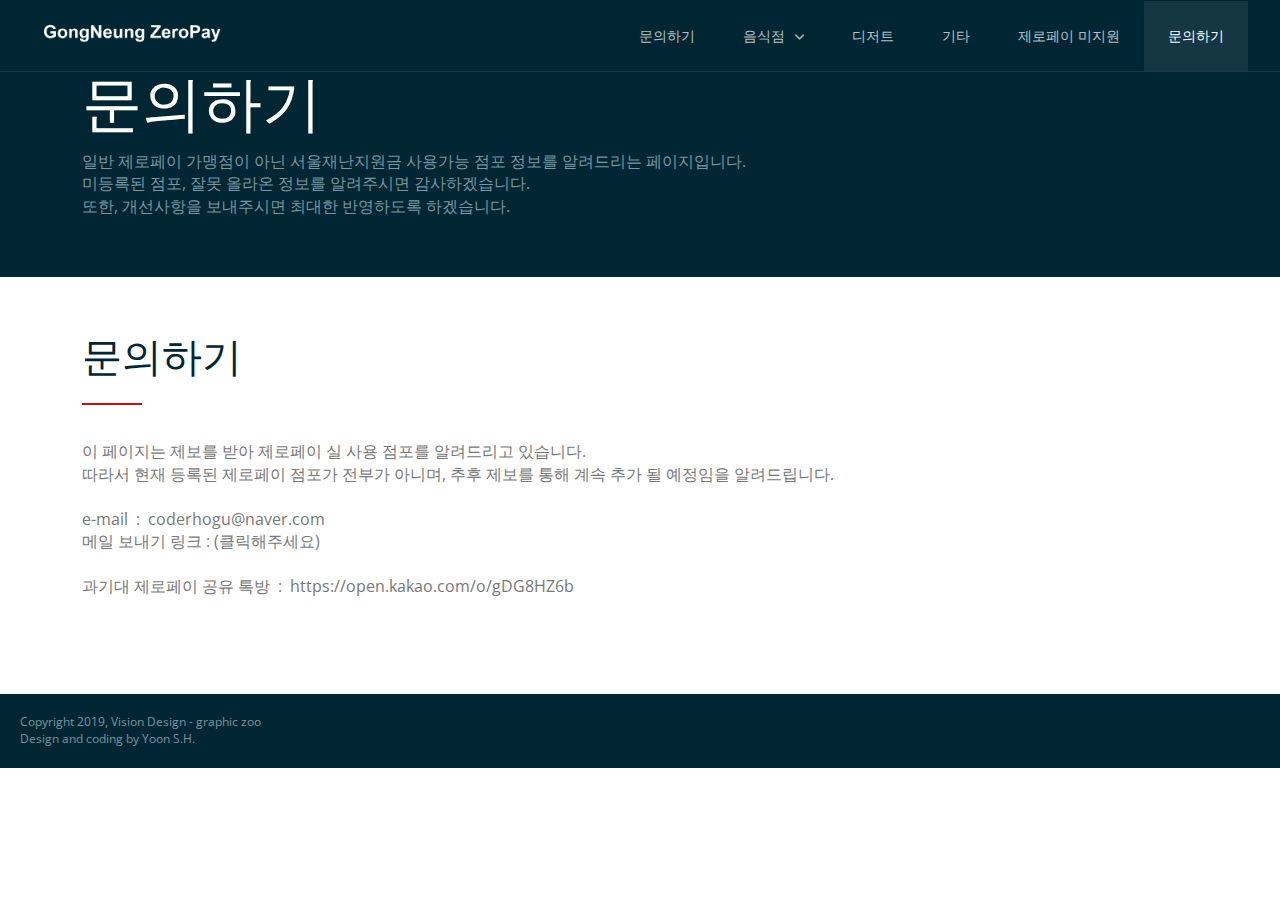
==== contact.html @ 408f300b "original files" ====
<!DOCTYPE html>
<html lang="en-US">
<head>
  <meta charset="UTF-8">
  <meta name="viewport" content="width=device-width, initial-scale=1.0" />
  <title>공릉제로페이 - 문의하기</title>
  <link rel="stylesheet" href="css/components.css">
  <link rel="stylesheet" href="css/icons.css">
  <link rel="stylesheet" href="css/responsee.css">
  <link rel="stylesheet" href="owl-carousel/owl.carousel.css">
  <link rel="stylesheet" href="owl-carousel/owl.theme.css">     
  <link rel="stylesheet" href="css/template-style.css">
  <link href='https://fonts.googleapis.com/css?family=Playfair+Display&subset=latin,latin-ext' rel='stylesheet' type='text/css'>
  <link href='https://fonts.googleapis.com/css?family=Open+Sans:400,300,700,800&subset=latin,latin-ext' rel='stylesheet' type='text/css'>
  <script type="text/javascript" src="js/jquery-1.8.3.min.js"></script>
  <script type="text/javascript" src="js/jquery-ui.min.js"></script>      
  <!-- Global site tag (gtag.js) - Google Analytics -->
  <script async src="https://www.googletagmanager.com/gtag/js?id=UA-165721032-1"></script>
  <script>
    window.dataLayer = window.dataLayer || [];
    function gtag(){dataLayer.push(arguments);}
    gtag('js', new Date());

    gtag('config', 'UA-165721032-1');
  </script>

</head>

<body class="size-1140">

  <!-- HEADER -->
  <header role="banner" class="position-absolute">    
    <!-- Top Navigation -->
    <nav class="background-transparent background-transparent-hightlight full-width sticky">
      <div class="s-12 l-2">
        <a href="index.html" class="logo">
          <!-- Logo White Version -->
          <img class="logo-white" src="img/GongNeung ZeroPay-logo-white.png" alt="">
          <!-- Logo Dark Version -->
          <img class="logo-dark" src="img/GongNeung ZeroPay-logo.png" alt="">
        </a>
      </div>
      <div class="top-nav s-12 l-10">
        <p class="nav-text"></p>
        <ul class="right chevron">
          <li><a href="index.html">문의하기</a></li>
          <li><a>음식점</a>
            <ul>
              <li><a href="food.html">음식점 list</a></li>
              <li><a href="deliver.html">배달 가능 지점</a></li>
            </ul>
          </li>
          <li><a href="dessert.html">디저트</a></li>
          <li><a href="gallery.html">기타</a></li>
          <li><a href="nprovide.html">제로페이 미지원</a></li>
          <li><a href="contact.html">문의하기</a></li>
        </ul>
      </div>
    </nav>
  </header>

  <!-- MAIN -->
  <main role="main">
    <!-- Content -->
    <article>
      <header class="section background-dark" style="padding-top: 50px; padding-bottom: 60px;">
        <div class="line">        
          <h1 class="text-white margin-top-bottom-20 text-size-60 text-line-height-1">문의하기</h1>
          <p class="margin-bottom-0 text-size-16">일반 제로페이 가맹점이 아닌 서울재난지원금 사용가능 점포 정보를 알려드리는 페이지입니다.<br>
            미등록된 점포, 잘못 올라온 정보를 알려주시면 감사하겠습니다.<br>
            또한, 개선사항을 보내주시면 최대한 반영하도록 하겠습니다.</p>
        </div>  
      </header>


      <section class="section background-white" style="padding-top: 50px;">
        <div class="line">
          <h2 class="text-size-40">문의하기</h2>
          <hr class="break-small background-primary">
          <p class="margin-bottom-40">

            <div>
              이 페이지는 제보를 받아 제로페이 실 사용 점포를 알려드리고 있습니다.<br>따라서 현재 등록된 제로페이 점포가 전부가 아니며, 추후 제보를 통해 계속 추가 될 예정임을 알려드립니다.<br><br>
              e-mail &nbsp;: &nbsp;coderhogu@naver.com<br>
              메일 보내기 링크 : <a href="mailto:coderhogu@naver.com?Subject=gnZeroPay페이지 수정사항 건의&body=%0D%0AgnZeroPay페이지에 건의사항이 있습니다.%0D%0A%0D%0A%0D%0A%0D%0A">(클릭해주세요)</a><br><br>

              과기대 제로페이 공유 톡방 &nbsp;:&nbsp; <a href="https://open.kakao.com/o/gDG8HZ6b">https://open.kakao.com/o/gDG8HZ6b</a>
            </div>


          </p>
        </div>
      </section> 



    </article>
  </main>

  <!-- !axpqfk44vGBK64Z -->

  <footer>
    <section class="background-dark full-width">

      <!-- Bottom Footer -->
      <section class="padding background-dark full-width">
        <div class="s-12 l-6">
         <p class="text-size-12">Copyright 2019, Vision Design - graphic zoo</p>
         <p class="text-size-12">Design and coding by Yoon S.H.</p>
         <!-- <p class="text-size-12">All images have been purchased from Bigstock. Do not use the images in your website.</p> -->
       </div>
     </section>
   </footer>
   <script type="text/javascript" src="js/responsee.js"></script>
   <script type="text/javascript" src="owl-carousel/owl.carousel.js"></script>
   <script type="text/javascript" src="js/template-scripts.js"></script>
 </body>
 </html>
---- css/components.css ----
/*
 * Components CSS - v5 - 2016-07-08
 * https://www.myresponsee.com
 * Copyright 2018, Vision Design - graphic zoo
 * Free to use under the MIT license.
*/
/* Tabs */
.tab-item {
  background: none repeat scroll 0 0 #fff;
  display: none;
  padding: 1.25rem 0;
}
.tab-item.tab-active {
  display: block;
}
.tab-content > .tab-label {
  display: none;
}
.tab-nav > .tab-label {
  float:left;
}
a.tab-label, a.tab-label:link, a.tab-label:visited, a.tab-label:hover {
  background: none repeat scroll 0 0 #262626;
  color: #fff;
  margin-right: 1px;
  padding: 0.625rem 1.25rem;
  transition: background 0.20s linear 0s;
  -o-transition: background 0.20s linear 0s;
  -ms-transition: background 0.20s linear 0s;
  -moz-transition: background 0.20s linear 0s;
  -webkit-transition: background 0.20s linear 0s;
}
a.tab-label:hover,a.tab-label.active-btn {
  background: none repeat scroll 0 0 #999;
}
.tab-label.active-btn {
  cursor: default;
}
.tab-content {
  text-align: left;
}
@media screen and (max-width:768px) {    
  .tab-nav > .tab-label {
    margin: 0.5px 0;
    width: 100%;
  }
}
/* Custom forms */
form.customform input, form.customform select, form.customform textarea, form.customform button {
 font-size:0.9rem;
 font-family:inherit;
 margin-bottom:1.25rem;
} 
form.customform input, form.customform select {height: 2.7rem;}
form.customform input, form.customform textarea, form.customform select { 
 background: none repeat scroll 0 0 #F5F5F5;
 transition: background 0.20s linear 0s;
 -o-transition: background 0.20s linear 0s;
 -ms-transition: background 0.20s linear 0s;
 -moz-transition: background 0.20s linear 0s;
 -webkit-transition: background 0.20s linear 0s;
}
form.customform input:hover, form.customform textarea:hover, form.customform select:hover, form.customform input:focus, form.customform textarea:focus, form.customform select:focus {background: none repeat scroll 0 0 #fff;}
form.customform input, form.customform textarea, form.customform select {
 background: none repeat scroll 0 0 #F5F5F5;
 border: 1px solid #E0E0E0;
 padding: 0.625rem;
 width: 100%;
}
form.customform input[type="file"] {
 border: 1px solid #E0E0E0;
 height: auto;
 max-height: 2.7rem;
 min-height: 2.7rem;
 padding: 0.4rem;
 width: 100%;
}
form.customform input[type="radio"], form.customform input[type="checkbox"] {
 margin-right: 0.625rem;
 width:auto;
 padding:0;
 height:auto;
}
form.customform option {padding: 0.625rem;}
form.customform select[multiple="multiple"] {height: auto;}
form.customform button {
 width: 100%;
 background: none repeat scroll 0 0 #152732;
 border: 0 none;
 color: #fff;
 height: 2.7rem;
 padding: 0.625rem;
 cursor:pointer;
 width: 100%;
 transition: background 0.20s linear 0s;
 -o-transition: background 0.20s linear 0s;
 -ms-transition: background 0.20s linear 0s;
 -moz-transition: background 0.20s linear 0s;
 -webkit-transition: background 0.20s linear 0s;
}
/* Tooltip */
a.tooltip-container,.tooltip-container {
  border-bottom:1px dotted;
  border-bottom-color: color;
  cursor: help;
  font-weight: 600;
}
a .tooltip-content,.tooltip-content {
  background: #152732 none repeat scroll 0 0;
  color: #fff!important;
  border-radius: 3px;
  display: none;
  font-size: 0.8rem;
  font-weight: normal;
  line-height: 1.3rem;
  margin-top: -1.25rem;
  max-width: 300px;
  padding: 0.625rem;
  position: absolute;
  z-index: 10;
}
.tooltip-content::after {
  border-left: 9px solid transparent;
  border-right: 9px solid transparent;
  border-top: 7px solid #152732;
  bottom: -5px;
  clear: both;
  content: "";
  height: 0;
  left: 50%;
  margin-left: -5px;
  position: absolute;
  width: 0;
}
a.tooltip-content.tooltip-bottom,.tooltip-content.tooltip-bottom {
  margin-top: 1.25rem;
}
.tooltip-content.tooltip-bottom::after {
  border-left: 9px solid transparent;
  border-right: 9px solid transparent;
  border-top: 0;
  border-bottom: 7px solid #152732;
  top: -5px;
}
/* Buttons */
.button,a.button,a.button:link,a.button:active,a.button:visited {
  background: #777 none repeat scroll 0 0;
  border: 0;
  color: #fff;
  cursor: pointer;
  display: inline-block;
  font-size: 0.85rem;
  padding: 0.825rem 1rem;
  text-align: center;
  transition: all 0.20s linear 0s;
  -o-transition: all 0.20s linear 0s;
  -ms-transition: all 0.20s linear 0s;
  -moz-transition: all 0.20s linear 0s;
  -webkit-transition: all 0.20s linear 0s;
}
.button.rounded-btn {
  border-radius: 4px;
}
.button.rounded-full-btn {
  border-radius: 100px;
}
.button:hover {box-shadow: 0 0 10px 100px rgba(255,255,255,0.15) inset;}
.button.secondary-btn,a.button.secondary-btn,a.button.secondary-btn:link,a.button.secondary-btn:active,a.button.secondary-btn:visited {
  background: #444 none repeat scroll 0 0;
}
.button.cancel-btn,a.button.cancel-btn,a.button.cancel-btn:link,a.button.cancel-btn:active,a.button.cancel-btn:visited {
  background: #dc003a none repeat scroll 0 0;
}
.button.submit-btn,a.button.submit-btn,a.button.submit-btn:link,a.button.submit-btn:active,a.button.submit-btn:visited {
  background: #b4bf04 none repeat scroll 0 0;
}
.button.reload-btn,a.button.reload-btn,a.button.reload-btn:link,a.button.reload-btn:active,a.button.reload-btn:visited {
  background: #ff9800 none repeat scroll 0 0;
}
.button.disabled-btn {
  cursor: not-allowed!important;
  opacity: 0.2;
}
.button i {
  background: rgba(0, 0, 0, 0.1) none repeat scroll 0 0;
  border-radius: 27px;
  color: #fff!important;
  display: inline-block;
  font-size: 0.8rem;
  height: 27px;
  line-height: 27px;
  margin-right: 5px;
  width: 27px;
  transition: all 0.20s linear 0s;
  -o-transition: all 0.20s linear 0s;
  -ms-transition: all 0.20s linear 0s;
  -moz-transition: all 0.20s linear 0s;
  -webkit-transition: all 0.20s linear 0s;
}
.button:hover > i {
  background: rgba(0, 0, 0, 0.06) none repeat scroll 0 0;
}
---- css/icons.css ----
/* Icon font - MFG labs */
@font-face {
  font-family: 'mfg';
    src: url('../font/mfglabsiconset-webfont.eot');
    src: url('../font/mfglabsiconset-webfont.svg#mfg_labs_iconsetregular') format('svg'),
   		   url('../font/mfglabsiconset-webfont.eot?#iefix') format('embedded-opentype'),
         url('../font/mfglabsiconset-webfont.woff') format('woff'),
         url('../font/mfglabsiconset-webfont.ttf') format('truetype');
    font-weight: normal;
    font-style: normal;
}

.icon-cloud,
.icon-at,
.icon-plus,
.icon-minus,
.icon-arrow_up,
.icon-arrow_down,
.icon-arrow_right,
.icon-arrow_left,
.icon-chevron_down,
.icon-chevron_up,
.icon-chevron_right,
.icon-chevron_left,
.icon-reorder,
.icon-list,
.icon-reorder_square,
.icon-reorder_square_line,
.icon-coverflow,
.icon-coverflow_line,
.icon-pause,
.icon-play,
.icon-step_forward,
.icon-step_backward,
.icon-fast_forward,
.icon-fast_backward,
.icon-cloud_upload,
.icon-cloud_download,
.icon-data_science,
.icon-data_science_black,
.icon-globe,
.icon-globe_black,
.icon-math_ico,
.icon-math,
.icon-math_black,
.icon-paperplane_ico,
.icon-paperplane,
.icon-paperplane_black,
.icon-color_balance,
.icon-star,
.icon-star_half,
.icon-star_empty,
.icon-star_half_empty,
.icon-reload,
.icon-heart,
.icon-heart_broken,
.icon-hashtag,
.icon-reply,
.icon-retweet,
.icon-signin,
.icon-signout,
.icon-download,
.icon-upload,
.icon-placepin,
.icon-display_screen,
.icon-tablet,
.icon-smartphone,
.icon-connected_object,
.icon-lock,
.icon-unlock,
.icon-camera,
.icon-isight,
.icon-video_camera,
.icon-random,
.icon-message,
.icon-discussion,
.icon-calendar,
.icon-ringbell,
.icon-movie,
.icon-mail,
.icon-pen,
.icon-settings,
.icon-measure,
.icon-vector,
.icon-vector_pen,
.icon-mute_on,
.icon-mute_off,
.icon-home,
.icon-sheet,
.icon-arrow_big_right,
.icon-arrow_big_left,
.icon-arrow_big_down,
.icon-arrow_big_up,
.icon-dribbble_circle,
.icon-dribbble,
.icon-facebook_circle,
.icon-facebook,
.icon-git_circle_alt,
.icon-git_circle,
.icon-git,
.icon-octopus,
.icon-twitter_circle,
.icon-twitter,
.icon-google_plus_circle,
.icon-google_plus,
.icon-linked_in_circle,
.icon-linked_in,
.icon-instagram,
.icon-instagram_circle,
.icon-mfg_icon,
.icon-xing,
.icon-xing_circle,
.icon-mfg_icon_circle,
.icon-user,
.icon-user_male,
.icon-user_female,
.icon-users,
.icon-file_open,
.icon-file_close,
.icon-file_alt,
.icon-file_close_alt,
.icon-attachment,
.icon-check,
.icon-cross_mark,
.icon-cancel_circle,
.icon-check_circle,
.icon-magnifying,
.icon-inbox,
.icon-clock,
.icon-stopwatch,
.icon-hourglass,
.icon-trophy,
.icon-unlock_alt,
.icon-lock_alt,
.icon-arrow_doubled_right,
.icon-arrow_doubled_left,
.icon-arrow_doubled_down,
.icon-arrow_doubled_up,
.icon-link,
.icon-warning,
.icon-warning_alt,
.icon-magnifying_plus,
.icon-magnifying_minus,
.icon-white_question,
.icon-black_question,
.icon-stop,
.icon-share,
.icon-eye,
.icon-trash_can,
.icon-hard_drive,
.icon-information_black,
.icon-information_white,
.icon-printer,
.icon-letter,
.icon-soundcloud,
.icon-soundcloud_circle,
.icon-anchor,
.icon-female_sign,
.icon-male_sign,
.icon-joystick,
.icon-high_voltage,
.icon-fire,
.icon-newspaper,
.icon-chart,
.icon-spread,
.icon-spinner_1,
.icon-spinner_2,
.icon-chart_alt,
.icon-label,
.icon-brush,
.icon-refresh,
.icon-node,
.icon-node_2,
.icon-node_3,
.icon-link_2_nodes,
.icon-link_3_nodes,
.icon-link_loop_nodes,
.icon-node_size,
.icon-node_color,
.icon-layout_directed,
.icon-layout_radial,
.icon-layout_hierarchical,
.icon-node_link_direction,
.icon-node_link_short_path,
.icon-node_cluster,
.icon-display_graph,
.icon-node_link_weight,
.icon-more_node_links,
.icon-node_shape,
.icon-node_icon,
.icon-node_text,
.icon-node_link_text,
.icon-node_link_color,
.icon-node_link_shape,
.icon-credit_card,
.icon-disconnect,
.icon-graph,
.icon-new_user {
  font-family: 'mfg';
  font-style: normal;
  font-variant: normal;
  font-weight: normal;
  color:#e3e3e3;
  speak: none; 
  text-transform: none;
  /* Better Font Rendering =========== */
  -webkit-font-smoothing: antialiased;
  -moz-osx-font-smoothing: grayscale;
}
.icon2x {font-size: 2rem;}
.icon3x {font-size: 3rem;}

.icon-cloud:before { content: "\2601"; }
.icon-at:before { content: "\0040"; }
.icon-plus:before { content: "\002B"; }
.icon-minus:before { content: "\2212"; }
.icon-arrow_up:before { content: "\2191"; }
.icon-arrow_down:before { content: "\2193"; }
.icon-arrow_right:before { content: "\2192"; }
.icon-arrow_left:before { content: "\2190"; }
.icon-chevron_down:before { content: "\f004"; }
.icon-chevron_up:before { content: "\f005"; }
.icon-chevron_right:before { content: "\f006"; }
.icon-chevron_left:before { content: "\f007"; }
.icon-reorder:before { content: "\f008"; }
.icon-list:before { content: "\f009"; }
.icon-reorder_square:before { content: "\f00a"; }
.icon-reorder_square_line:before { content: "\f00b"; }
.icon-coverflow:before { content: "\f00c"; }
.icon-coverflow_line:before { content: "\f00d"; }
.icon-pause:before { content: "\f00e"; }
.icon-play:before { content: "\f00f"; }
.icon-step_forward:before { content: "\f010"; }
.icon-step_backward:before { content: "\f011"; }
.icon-fast_forward:before { content: "\f012"; }
.icon-fast_backward:before { content: "\f013"; }
.icon-cloud_upload:before { content: "\f014"; }
.icon-cloud_download:before { content: "\f015"; }
.icon-data_science:before { content: "\f016"; }
.icon-data_science_black:before { content: "\f017"; }
.icon-globe:before { content: "\f018"; }
.icon-globe_black:before { content: "\f019"; }
.icon-math_ico:before { content: "\f01a"; }
.icon-math:before { content: "\f01b"; }
.icon-math_black:before { content: "\f01c"; }
.icon-paperplane_ico:before { content: "\f01d"; }
.icon-paperplane:before { content: "\f01e"; }
.icon-paperplane_black:before { content: "\f01f"; }
.icon-color_balance:before { content: "\f020"; }
.icon-star:before { content: "\2605"; }
.icon-star_half:before { content: "\f022"; }
.icon-star_empty:before { content: "\2606"; }
.icon-star_half_empty:before { content: "\f024"; }
.icon-reload:before { content: "\f025"; }
.icon-heart:before { content: "\2665"; }
.icon-heart_broken:before { content: "\f028"; }
.icon-hashtag:before { content: "\f029"; }
.icon-reply:before { content: "\f02a"; }
.icon-retweet:before { content: "\f02b"; }
.icon-signin:before { content: "\f02c"; }
.icon-signout:before { content: "\f02d"; }
.icon-download:before { content: "\f02e"; }
.icon-upload:before { content: "\f02f"; }
.icon-placepin:before { content: "\f031"; }
.icon-display_screen:before { content: "\f032"; }
.icon-tablet:before { content: "\f033"; }
.icon-smartphone:before { content: "\f034"; }
.icon-connected_object:before { content: "\f035"; }
.icon-lock:before { content: "\F512"; }
.icon-unlock:before { content: "\F513"; }
.icon-camera:before { content: "\F4F7"; }
.icon-isight:before { content: "\f039"; }
.icon-video_camera:before { content: "\f03a"; }
.icon-random:before { content: "\f03b"; }
.icon-message:before { content: "\F4AC"; }
.icon-discussion:before { content: "\f03d"; }
.icon-calendar:before { content: "\F4C5"; }
.icon-ringbell:before { content: "\f03f"; }
.icon-movie:before { content: "\f040"; }
.icon-mail:before { content: "\2709"; }
.icon-pen:before { content: "\270F"; }
.icon-settings:before { content: "\9881"; }
.icon-measure:before { content: "\f044"; }
.icon-vector:before { content: "\f045"; }
.icon-vector_pen:before { content: "\2712"; }
.icon-mute_on:before { content: "\f047"; }
.icon-mute_off:before { content: "\f048"; }
.icon-home:before { content: "\2302"; }
.icon-sheet:before { content: "\f04a"; }
.icon-arrow_big_right:before { content: "\21C9"; }
.icon-arrow_big_left:before { content: "\21C7"; }
.icon-arrow_big_down:before { content: "\21CA"; }
.icon-arrow_big_up:before { content: "\21C8"; }
.icon-dribbble_circle:before { content: "\f04f"; }
.icon-dribbble:before { content: "\f050"; }
.icon-facebook_circle:before { content: "\f051"; }
.icon-facebook:before { content: "\f052"; }
.icon-git_circle_alt:before { content: "\f053"; }
.icon-git_circle:before { content: "\f054"; }
.icon-git:before { content: "\f055"; }
.icon-octopus:before { content: "\f056"; }
.icon-twitter_circle:before { content: "\f057"; }
.icon-twitter:before { content: "\f058"; }
.icon-google_plus_circle:before { content: "\f059"; }
.icon-google_plus:before { content: "\f05a"; }
.icon-linked_in_circle:before { content: "\f05b"; }
.icon-linked_in:before { content: "\f05c"; }
.icon-instagram:before { content: "\f05d"; }
.icon-instagram_circle:before { content: "\f05e"; }
.icon-mfg_icon:before { content: "\f05f"; }
.icon-xing:before { content: "\F532"; }
.icon-xing_circle:before { content: "\F533"; }
.icon-mfg_icon_circle:before { content: "\f060"; }
.icon-user:before { content: "\f061"; }
.icon-user_male:before { content: "\f062"; }
.icon-user_female:before { content: "\f063"; }
.icon-users:before { content: "\f064"; }
.icon-file_open:before { content: "\F4C2"; }
.icon-file_close:before { content: "\f067"; }
.icon-file_alt:before { content: "\f068"; }
.icon-file_close_alt:before { content: "\f069"; }
.icon-attachment:before { content: "\f06a"; }
.icon-check:before { content: "\2713"; }
.icon-cross_mark:before { content: "\274C"; }
.icon-cancel_circle:before { content: "\F06E"; }
.icon-check_circle:before { content: "\f06d"; }
.icon-magnifying:before { content: "\F50D"; }
.icon-inbox:before { content: "\f070"; }
.icon-clock:before { content: "\23F2"; }
.icon-stopwatch:before { content: "\23F1"; }
.icon-hourglass:before { content: "\231B"; }
.icon-trophy:before { content: "\f074"; }
.icon-unlock_alt:before { content: "\F075"; }
.icon-lock_alt:before { content: "\F510"; }
.icon-arrow_doubled_right:before { content: "\21D2"; }
.icon-arrow_doubled_left:before { content: "\21D0"; }
.icon-arrow_doubled_down:before { content: "\21D3"; }
.icon-arrow_doubled_up:before { content: "\21D1"; }
.icon-link:before { content: "\f07B"; }
.icon-warning:before { content: "\2757"; }
.icon-warning_alt:before { content: "\2755"; }
.icon-magnifying_plus:before { content: "\f07E"; }
.icon-magnifying_minus:before { content: "\f07F"; }
.icon-white_question:before { content: "\2754"; }
.icon-black_question:before { content: "\2753"; }
.icon-stop:before { content: "\f080"; }
.icon-share:before { content: "\f081"; }
.icon-eye:before { content: "\f082"; }
.icon-trash_can:before { content: "\f083"; }
.icon-hard_drive:before { content: "\f084"; }
.icon-information_black:before { content: "\f085"; }
.icon-information_white:before { content: "\f086"; }
.icon-printer:before { content: "\f087"; }
.icon-letter:before { content: "\f088"; }
.icon-soundcloud:before { content: "\f089"; }
.icon-soundcloud_circle:before { content: "\f08A"; }
.icon-anchor:before { content: "\2693"; }
.icon-female_sign:before { content: "\2640"; }
.icon-male_sign:before { content: "\2642"; }
.icon-joystick:before { content: "\F514"; }
.icon-high_voltage:before { content: "\26A1"; }
.icon-fire:before { content: "\F525"; }
.icon-newspaper:before { content: "\F4F0"; }
.icon-chart:before { content: "\F526"; }
.icon-spread:before { content: "\F527"; }
.icon-spinner_1:before { content: "\F528"; }
.icon-spinner_2:before { content: "\F529"; }
.icon-chart_alt:before { content: "\F530"; }
.icon-label:before { content: "\F531"; }
.icon-brush:before { content: "\E000"; }
.icon-refresh:before { content: "\E001"; }
.icon-node:before { content: "\E002"; }
.icon-node_2:before { content: "\E003"; }
.icon-node_3:before { content: "\E004"; }
.icon-link_2_nodes:before { content: "\E005"; }
.icon-link_3_nodes:before { content: "\E006"; }
.icon-link_loop_nodes:before { content: "\E007"; }
.icon-node_size:before { content: "\E008"; }
.icon-node_color:before { content: "\E009"; }
.icon-layout_directed:before { content: "\E010"; }
.icon-layout_radial:before { content: "\E011"; }
.icon-layout_hierarchical:before { content: "\E012"; }
.icon-node_link_direction:before { content: "\E013"; }
.icon-node_link_short_path:before { content: "\E014"; }
.icon-node_cluster:before { content: "\E015"; }
.icon-display_graph:before { content: "\E016"; }
.icon-node_link_weight:before { content: "\E017"; }
.icon-more_node_links:before { content: "\E018"; }
.icon-node_shape:before { content: "\E00A"; }
.icon-node_icon:before { content: "\E00B"; }
.icon-node_text:before { content: "\E00C"; }
.icon-node_link_text:before { content: "\E00D"; }
.icon-node_link_color:before { content: "\E00E"; }
.icon-node_link_shape:before { content: "\E00F"; }
.icon-credit_card:before { content: "\F4B3"; }
.icon-disconnect:before { content: "\F534"; }
.icon-graph:before { content: "\F535"; }
.icon-new_user:before { content: "\F536"; }


/* Icon font - Simple Line Icons */
@font-face {
  font-family: 'sli';
  src: url('../font/Simple-Line-Icons.eot?v=2.2.2');
  src: url('../font/Simple-Line-Icons.eot?v=2.2.2#iefix') format('embedded-opentype'), url('../font/Simple-Line-Icons.ttf?v=2.2.2') format('truetype'), url('../font/Simple-Line-Icons.woff2?v=2.2.2') format('woff2'), url('../font/Simple-Line-Icons.woff?v=2.2.2') format('woff'), url('../font/Simple-Line-Icons.svg?v=2.2.2#simple-line-icons') format('svg');
  font-weight: normal;
  font-style: normal;
}

.icon-sli-user,
.icon-sli-people,
.icon-sli-user-female,
.icon-sli-user-follow,
.icon-sli-user-following,
.icon-sli-user-unfollow,
.icon-sli-login,
.icon-sli-logout,
.icon-sli-emotsmile,
.icon-sli-phone,
.icon-sli-call-end,
.icon-sli-call-in,
.icon-sli-call-out,
.icon-sli-map,
.icon-sli-location-pin,
.icon-sli-direction,
.icon-sli-directions,
.icon-sli-compass,
.icon-sli-layers,
.icon-sli-menu,
.icon-sli-list,
.icon-sli-options-vertical,
.icon-sli-options,
.icon-sli-arrow-down,
.icon-sli-arrow-left,
.icon-sli-arrow-right,
.icon-sli-arrow-up,
.icon-sli-arrow-up-circle,
.icon-sli-arrow-left-circle,
.icon-sli-arrow-right-circle,
.icon-sli-arrow-down-circle,
.icon-sli-check,
.icon-sli-clock,
.icon-sli-plus,
.icon-sli-minus,
.icon-sli-close,
.icon-sli-organization,
.icon-sli-trophy,
.icon-sli-screen-smartphone,
.icon-sli-screen-desktop,
.icon-sli-plane,
.icon-sli-notebook,
.icon-sli-mustache,
.icon-sli-mouse,
.icon-sli-magnet,
.icon-sli-energy,
.icon-sli-disc,
.icon-sli-cursor,
.icon-sli-cursor-move,
.icon-sli-crop,
.icon-sli-chemistry,
.icon-sli-speedometer,
.icon-sli-shield,
.icon-sli-screen-tablet,
.icon-sli-magic-wand,
.icon-sli-hourglass,
.icon-sli-graduation,
.icon-sli-ghost,
.icon-sli-game-controller,
.icon-sli-fire,
.icon-sli-eyeglass,
.icon-sli-envelope-open,
.icon-sli-envelope-letter,
.icon-sli-bell,
.icon-sli-badge,
.icon-sli-anchor,
.icon-sli-wallet,
.icon-sli-vector,
.icon-sli-speech,
.icon-sli-puzzle,
.icon-sli-printer,
.icon-sli-present,
.icon-sli-playlist,
.icon-sli-pin,
.icon-sli-picture,
.icon-sli-handbag,
.icon-sli-globe-alt,
.icon-sli-globe,
.icon-sli-folder-alt,
.icon-sli-folder,
.icon-sli-film,
.icon-sli-feed,
.icon-sli-drop,
.icon-sli-drawer,
.icon-sli-docs,
.icon-sli-doc,
.icon-sli-diamond,
.icon-sli-cup,
.icon-sli-calculator,
.icon-sli-bubbles,
.icon-sli-briefcase,
.icon-sli-book-open,
.icon-sli-basket-loaded,
.icon-sli-basket,
.icon-sli-bag,
.icon-sli-action-undo,
.icon-sli-action-redo,
.icon-sli-wrench,
.icon-sli-umbrella,
.icon-sli-trash,
.icon-sli-tag,
.icon-sli-support,
.icon-sli-frame,
.icon-sli-size-fullscreen,
.icon-sli-size-actual,
.icon-sli-shuffle,
.icon-sli-share-alt,
.icon-sli-share,
.icon-sli-rocket,
.icon-sli-question,
.icon-sli-pie-chart,
.icon-sli-pencil,
.icon-sli-note,
.icon-sli-loop,
.icon-sli-home,
.icon-sli-grid,
.icon-sli-graph,
.icon-sli-microphone,
.icon-sli-music-tone-alt,
.icon-sli-music-tone,
.icon-sli-earphones-alt,
.icon-sli-earphones,
.icon-sli-equalizer,
.icon-sli-like,
.icon-sli-dislike,
.icon-sli-control-start,
.icon-sli-control-rewind,
.icon-sli-control-play,
.icon-sli-control-pause,
.icon-sli-control-forward,
.icon-sli-control-end,
.icon-sli-volume-1,
.icon-sli-volume-2,
.icon-sli-volume-off,
.icon-sli-calendar,
.icon-sli-bulb,
.icon-sli-chart,
.icon-sli-ban,
.icon-sli-bubble,
.icon-sli-camrecorder,
.icon-sli-camera,
.icon-sli-cloud-download,
.icon-sli-cloud-upload,
.icon-sli-envelope,
.icon-sli-eye,
.icon-sli-flag,
.icon-sli-heart,
.icon-sli-info,
.icon-sli-key,
.icon-sli-link,
.icon-sli-lock,
.icon-sli-lock-open,
.icon-sli-magnifier,
.icon-sli-magnifier-add,
.icon-sli-magnifier-remove,
.icon-sli-paper-clip,
.icon-sli-paper-plane,
.icon-sli-power,
.icon-sli-refresh,
.icon-sli-reload,
.icon-sli-settings,
.icon-sli-star,
.icon-sli-symbol-female,
.icon-sli-symbol-male,
.icon-sli-target,
.icon-sli-credit-card,
.icon-sli-paypal,
.icon-sli-social-tumblr,
.icon-sli-social-twitter,
.icon-sli-social-facebook,
.icon-sli-social-instagram,
.icon-sli-social-linkedin,
.icon-sli-social-pinterest,
.icon-sli-social-github,
.icon-sli-social-google,
.icon-sli-social-reddit,
.icon-sli-social-skype,
.icon-sli-social-dribbble,
.icon-sli-social-behance,
.icon-sli-social-foursqare,
.icon-sli-social-soundcloud,
.icon-sli-social-spotify,
.icon-sli-social-stumbleupon,
.icon-sli-social-youtube,
.icon-sli-social-dropbox {
  font-family: 'sli';
  font-style: normal;  
  font-variant: normal;
  font-weight: normal;
  color:#e3e3e3;
  speak: none;
  text-transform: none;
  /* Better Font Rendering =========== */
  -webkit-font-smoothing: antialiased;
  -moz-osx-font-smoothing: grayscale;
}
.icon-sli-user:before { content: "\e005"; }
.icon-sli-people:before { content: "\e001"; }
.icon-sli-user-female:before { content: "\e000"; }
.icon-sli-user-follow:before { content: "\e002"; }
.icon-sli-user-following:before { content: "\e003"; }
.icon-sli-user-unfollow:before { content: "\e004"; }
.icon-sli-login:before { content: "\e066"; }
.icon-sli-logout:before { content: "\e065"; }
.icon-sli-emotsmile:before { content: "\e021"; }
.icon-sli-phone:before { content: "\e600"; }
.icon-sli-call-end:before { content: "\e048"; }
.icon-sli-call-in:before { content: "\e047"; }
.icon-sli-call-out:before { content: "\e046"; }
.icon-sli-map:before { content: "\e033"; }
.icon-sli-location-pin:before { content: "\e096"; }
.icon-sli-direction:before { content: "\e042"; }
.icon-sli-directions:before { content: "\e041"; }
.icon-sli-compass:before { content: "\e045"; }
.icon-sli-layers:before { content: "\e034"; }
.icon-sli-menu:before { content: "\e601"; }
.icon-sli-list:before { content: "\e067"; }
.icon-sli-options-vertical:before { content: "\e602"; }
.icon-sli-options:before { content: "\e603"; }
.icon-sli-arrow-down:before { content: "\e604"; }
.icon-sli-arrow-left:before { content: "\e605"; }
.icon-sli-arrow-right:before { content: "\e606"; }
.icon-sli-arrow-up:before { content: "\e607"; }
.icon-sli-arrow-up-circle:before { content: "\e078"; }
.icon-sli-arrow-left-circle:before { content: "\e07a"; }
.icon-sli-arrow-right-circle:before { content: "\e079"; }
.icon-sli-arrow-down-circle:before { content: "\e07b"; }
.icon-sli-check:before { content: "\e080"; }
.icon-sli-clock:before { content: "\e081"; }
.icon-sli-plus:before { content: "\e095"; }
.icon-sli-minus:before { content: "\e615"; }
.icon-sli-close:before { content: "\e082"; }
.icon-sli-organization:before { content: "\e616"; }

.icon-sli-trophy:before { content: "\e006"; }
.icon-sli-screen-smartphone:before { content: "\e010"; }
.icon-sli-screen-desktop:before { content: "\e011"; }
.icon-sli-plane:before { content: "\e012"; }
.icon-sli-notebook:before { content: "\e013"; }
.icon-sli-mustache:before { content: "\e014"; }
.icon-sli-mouse:before { content: "\e015"; }
.icon-sli-magnet:before { content: "\e016"; }
.icon-sli-energy:before { content: "\e020"; }
.icon-sli-disc:before { content: "\e022"; }
.icon-sli-cursor:before { content: "\e06e"; }
.icon-sli-cursor-move:before { content: "\e023"; }
.icon-sli-crop:before { content: "\e024"; }
.icon-sli-chemistry:before { content: "\e026"; }
.icon-sli-speedometer:before { content: "\e007"; }
.icon-sli-shield:before { content: "\e00e"; }
.icon-sli-screen-tablet:before { content: "\e00f"; }
.icon-sli-magic-wand:before { content: "\e017"; }
.icon-sli-hourglass:before { content: "\e018"; }
.icon-sli-graduation:before { content: "\e019"; }
.icon-sli-ghost:before { content: "\e01a"; }
.icon-sli-game-controller:before { content: "\e01b"; }
.icon-sli-fire:before { content: "\e01c"; }
.icon-sli-eyeglass:before { content: "\e01d"; }
.icon-sli-envelope-open:before { content: "\e01e"; }
.icon-sli-envelope-letter:before { content: "\e01f"; }
.icon-sli-bell:before { content: "\e027"; }
.icon-sli-badge:before { content: "\e028"; }
.icon-sli-anchor:before { content: "\e029"; }
.icon-sli-wallet:before { content: "\e02a"; }
.icon-sli-vector:before { content: "\e02b"; }
.icon-sli-speech:before { content: "\e02c"; }
.icon-sli-puzzle:before { content: "\e02d"; }
.icon-sli-printer:before { content: "\e02e"; }
.icon-sli-present:before { content: "\e02f"; }
.icon-sli-playlist:before { content: "\e030"; }
.icon-sli-pin:before { content: "\e031"; }
.icon-sli-picture:before { content: "\e032"; }
.icon-sli-handbag:before { content: "\e035"; }
.icon-sli-globe-alt:before { content: "\e036"; }
.icon-sli-globe:before { content: "\e037"; }
.icon-sli-folder-alt:before { content: "\e039"; }
.icon-sli-folder:before { content: "\e089"; }
.icon-sli-film:before { content: "\e03a"; }
.icon-sli-feed:before { content: "\e03b"; }
.icon-sli-drop:before { content: "\e03e"; }
.icon-sli-drawer:before { content: "\e03f"; }
.icon-sli-docs:before { content: "\e040"; }
.icon-sli-doc:before { content: "\e085"; }
.icon-sli-diamond:before { content: "\e043"; }
.icon-sli-cup:before { content: "\e044"; }
.icon-sli-calculator:before { content: "\e049"; }
.icon-sli-bubbles:before { content: "\e04a"; }
.icon-sli-briefcase:before { content: "\e04b"; }
.icon-sli-book-open:before { content: "\e04c"; }
.icon-sli-basket-loaded:before { content: "\e04d"; }
.icon-sli-basket:before { content: "\e04e"; }
.icon-sli-bag:before { content: "\e04f"; }
.icon-sli-action-undo:before { content: "\e050"; }
.icon-sli-action-redo:before { content: "\e051"; }
.icon-sli-wrench:before { content: "\e052"; }
.icon-sli-umbrella:before { content: "\e053"; }
.icon-sli-trash:before { content: "\e054"; }
.icon-sli-tag:before { content: "\e055"; }
.icon-sli-support:before { content: "\e056"; }
.icon-sli-frame:before { content: "\e038"; }
.icon-sli-size-fullscreen:before { content: "\e057"; }
.icon-sli-size-actual:before { content: "\e058"; }
.icon-sli-shuffle:before { content: "\e059"; }
.icon-sli-share-alt:before { content: "\e05a"; }
.icon-sli-share:before { content: "\e05b"; }
.icon-sli-rocket:before { content: "\e05c"; }
.icon-sli-question:before { content: "\e05d"; }
.icon-sli-pie-chart:before { content: "\e05e"; }
.icon-sli-pencil:before { content: "\e05f"; }
.icon-sli-note:before { content: "\e060"; }
.icon-sli-loop:before { content: "\e064"; }
.icon-sli-home:before { content: "\e069"; }
.icon-sli-grid:before { content: "\e06a"; }
.icon-sli-graph:before { content: "\e06b"; }
.icon-sli-microphone:before { content: "\e063"; }
.icon-sli-music-tone-alt:before { content: "\e061"; }
.icon-sli-music-tone:before { content: "\e062"; }
.icon-sli-earphones-alt:before { content: "\e03c"; }
.icon-sli-earphones:before { content: "\e03d"; }
.icon-sli-equalizer:before { content: "\e06c"; }
.icon-sli-like:before { content: "\e068"; }
.icon-sli-dislike:before { content: "\e06d"; }
.icon-sli-control-start:before { content: "\e06f"; }
.icon-sli-control-rewind:before { content: "\e070"; }
.icon-sli-control-play:before { content: "\e071"; }
.icon-sli-control-pause:before { content: "\e072"; }
.icon-sli-control-forward:before { content: "\e073"; }
.icon-sli-control-end:before { content: "\e074"; }
.icon-sli-volume-1:before { content: "\e09f"; }
.icon-sli-volume-2:before { content: "\e0a0"; }
.icon-sli-volume-off:before { content: "\e0a1"; }
.icon-sli-calendar:before { content: "\e075"; }
.icon-sli-bulb:before { content: "\e076"; }
.icon-sli-chart:before { content: "\e077"; }
.icon-sli-ban:before { content: "\e07c"; }
.icon-sli-bubble:before { content: "\e07d"; }
.icon-sli-camrecorder:before { content: "\e07e"; }
.icon-sli-camera:before { content: "\e07f"; }
.icon-sli-cloud-download:before { content: "\e083"; }
.icon-sli-cloud-upload:before { content: "\e084"; }
.icon-sli-envelope:before { content: "\e086"; }
.icon-sli-eye:before { content: "\e087"; }
.icon-sli-flag:before { content: "\e088"; }
.icon-sli-heart:before { content: "\e08a"; }
.icon-sli-info:before { content: "\e08b"; }
.icon-sli-key:before { content: "\e08c"; }
.icon-sli-link:before { content: "\e08d"; }
.icon-sli-lock:before { content: "\e08e"; }
.icon-sli-lock-open:before { content: "\e08f"; }
.icon-sli-magnifier:before { content: "\e090"; }
.icon-sli-magnifier-add:before { content: "\e091"; }
.icon-sli-magnifier-remove:before { content: "\e092"; }
.icon-sli-paper-clip:before { content: "\e093"; }
.icon-sli-paper-plane:before { content: "\e094"; }
.icon-sli-power:before { content: "\e097"; }
.icon-sli-refresh:before { content: "\e098"; }
.icon-sli-reload:before { content: "\e099"; }
.icon-sli-settings:before { content: "\e09a"; }
.icon-sli-star:before { content: "\e09b"; }
.icon-sli-symbol-female:before { content: "\e09c"; }
.icon-sli-symbol-male:before { content: "\e09d"; }
.icon-sli-target:before { content: "\e09e"; }
.icon-sli-credit-card:before { content: "\e025"; }
.icon-sli-paypal:before { content: "\e608"; }
.icon-sli-social-tumblr:before { content: "\e00a"; }
.icon-sli-social-twitter:before { content: "\e009"; }
.icon-sli-social-facebook:before { content: "\e00b"; }
.icon-sli-social-instagram:before { content: "\e609"; }
.icon-sli-social-linkedin:before { content: "\e60a"; }
.icon-sli-social-pinterest:before { content: "\e60b"; }
.icon-sli-social-github:before { content: "\e60c"; }
.icon-sli-social-google:before { content: "\e60d"; }
.icon-sli-social-reddit:before { content: "\e60e"; }
.icon-sli-social-skype:before { content: "\e60f"; }
.icon-sli-social-dribbble:before { content: "\e00d"; }
.icon-sli-social-behance:before { content: "\e610"; }
.icon-sli-social-foursqare:before { content: "\e611"; }
.icon-sli-social-soundcloud:before { content: "\e612"; }
.icon-sli-social-spotify:before { content: "\e613"; }
.icon-sli-social-stumbleupon:before { content: "\e614"; }
.icon-sli-social-youtube:before { content: "\e008"; }
.icon-sli-social-dropbox:before { content: "\e00c"; }
---- css/responsee.css ----
/*
 * Responsee CSS - v5 - 2018-01-06
 * https://www.myresponsee.com
 * Copyright 2018, Vision Design - graphic zoo
 * Free to use under the MIT license.
*/
* {  
  -webkit-box-sizing:border-box;
  -moz-box-sizing:border-box;
  box-sizing:border-box;
  margin:0;	
}
body {
  background:none repeat scroll 0 0 #eeeeee;
  font-size:16px;
  font-family:"Open Sans",Arial,sans-serif;
  color:#444;
}
h1,h2,h3,h4,h5,h6 {
  color:#152732;
  font-weight: normal;
  line-height: 1.3;
  margin:0.5rem 0;  
}
h1 {font-size:2.7rem;}
h2 {font-size:2.2rem;}  
h3 {font-size:1.8rem;}  
h4 {font-size:1.4rem;}  
h5 {font-size:1.1rem;}  
h6 {font-size:0.9rem;}    
a, a:link, a:visited, a:hover, a:active {
  text-decoration:none;
  color:#9BB800;
  transition:color 0.20s linear 0s;
  -o-transition:color 0.20s linear 0s;
  -ms-transition:color 0.20s linear 0s;
  -moz-transition:color 0.20s linear 0s;
  -webkit-transition:color 0.20s linear 0s;
}  
a:hover {color:#B6C900;}
p,li,dl,blockquote,table,kbd {
  font-size: 0.85rem;
  line-height: 1.6;
}
b,strong {font-weight:700;}
.text-center {text-align:center!important;}
.text-right {text-align:right!important;}
img {
  border:0;
  display:block;
  height:auto;
  max-width:100%;
  width:auto;
}
.owl-item img, .full-img {
  max-width: none;
  width:100%;
}
.owl-nav div {font-family: "mfg";}  
table {
  background:none repeat scroll 0 0 #fff;
  border:1px solid #f0f0f0;
  border-collapse:collapse;
  border-spacing:0;
  text-align:left;
  width:100%;
}
table tr td, table tr th {padding:0.625rem;}
table tfoot, table thead,table tr:nth-of-type(2n) {background:none repeat scroll 0 0 #f0f0f0;}
th,table tr:nth-of-type(2n) td {border-right:1px solid #fff;}
td {border-right:1px solid #f0f0f0;}
.size-960 .line,.size-1140 .line,.size-1280 .line,.size-1520 .line {
  margin:0 auto;
  padding:0 0.625rem;
}
hr {
  border: 0;
  border-top: 1px solid #e5e5e5;
  clear:both;  
  height:0; 
  margin:2.5rem auto;
}
li {padding:0;}
ul,ol {padding-left:1.25rem;}
blockquote {
  border:2px solid #f0f0f0;
  padding:1.25rem;
}
cite {
  color:#999;
  display:block;
  font-size:0.8rem;
}
cite:before {content:"— ";}
dl dt {font-weight:700;}
dl dd {margin-bottom:0.625rem;}
dl dd:last-child {margin-bottom:0;}
abbr {cursor:help;}
abbr[title] {border-bottom:1px dotted;}
kbd {
  background: #152732 none repeat scroll 0 0;
  color: #fff;
  padding: 0.125rem 0.3125rem;
}
code, kbd, pre, samp {font-family: Menlo,Monaco,Consolas,"Courier New",monospace;}
mark {
  background: #F3F8A9 none repeat scroll 0 0;
  padding: 0.125rem 0.3125rem;
}
.size-960 .line {max-width:59.75rem;}
.size-1140 .line {max-width:71rem;}
.size-1280 .line {max-width:80rem;}
.size-1520 .line {max-width:95rem;}
.size-960.align-content-left .line,.size-1140.align-content-left .line,.size-1280.align-content-left .line,.size-1520.align-content-left .line {margin-left:0;}
form {line-height:1.4;}
nav {
  display:block;
  width:100%;
  background:#152732;
}
.line:after, nav:after, .center:after, .box:after, .margin:after, .margin2x:after {
  clear:both;
  content:".";
  display:block;
  height:0;
  line-height:0;
  overflow: hidden;
  visibility:hidden;
}
.top-nav ul {padding:0;}
.top-nav ul ul {
  position:absolute;
  background:#152732;
}
.top-nav li {
  float:left;
  list-style:none outside none;
  cursor:pointer;
}
.top-nav li a {
  color:#fff; 
  display:block;
  font-size:1rem;
  padding:1.25rem; 
}
.top-nav li ul li a {
  background:none repeat scroll 0 0 #152732;
  min-width:100%;
  padding:0.625rem;
}
.top-nav li a:hover, .aside-nav li a:hover {background:#2b4c61;}
.top-nav li ul {display:none;}
.top-nav li ul li,.top-nav li ul li ul li {
  float:none;
  list-style:none outside none;
  min-width:100%;
  padding:0;
}
.count-number {
  background: rgba(153, 153, 153, 0.25) none repeat scroll 0 0;
  border-radius: 10rem;
  color: #fff;
  display: inline-block;
  font-size: 0.7rem;
  height: 1.3rem;
  line-height: 1.3rem; 
  margin: 0 0 -0.3125rem 0.3125rem;
  text-align: center;
  width: 1.3rem;
}
ul.chevron .count-number {display:none;}
ul.chevron .submenu > a:after, ul.chevron .sub-submenu > a:after,ul.chevron .aside-submenu > a:after, ul.chevron .aside-sub-submenu > a:after {
  content:"\f004";
  display:inline-block;
  font-family:mfg;
  font-size:0.7rem;
  margin:0 0.625rem;
}
.top-nav .active-item a {background:#2b4c61;}
.aside-nav > ul > li.active-item > a:link,.aside-nav > ul > li.active-item > a:visited {
  background:#2b4c61;
  color:#fff;
}
@media screen and (min-width:769px) {
  .aside-nav .count-number {
	  margin-left:-1.25rem;	
	  float:right;	
  }
  .top-nav li:hover > ul {
	  display:block;
	  z-index:10;
  }  
  .top-nav li:hover > ul ul {
    left:100%;
    margin:-2.5rem 0;
    width:100%;
  } 
}
.nav-text,.aside-nav-text {display:none;}
.aside-nav a,.aside-nav a:link,.aside-nav a:visited,.aside-nav li > ul,.top-nav a,.top-nav a:link,.top-nav a:visited {
  transition:background 0.20s linear 0s;
  -o-transition:background 0.20s linear 0s;
  -ms-transition:background 0.20s linear 0s;
  -moz-transition:background 0.20s linear 0s;
  -webkit-transition:background 0.20s linear 0s;
}
.aside-nav ul {
  background:#e8e8e8; 
  padding:0;
}
.aside-nav li {
  list-style:none outside none;
  cursor:pointer;
}
.aside-nav li a,.aside-nav li a:link,.aside-nav li a:visited {
  color:#444;
  display:block;
  font-size:1rem;
  padding:1.25rem;
}
.aside-nav > ul > li:last-child a {border-bottom:0 none;}
.aside-nav li > ul {
  height:0;
  display:block;
  position:relative;
  background:#f4f4f4;
  border-left:solid 1px #f2f2f2;
  border-right:solid 1px #f2f2f2;
  overflow:hidden;
}
.aside-nav li ul ul {
  border:0;
  background:#fff;
}
.aside-nav ul ul a {padding:0.625rem 1.25rem;}
.aside-nav li a:link, .aside-nav li a:visited {color:#333;}
.aside-nav li li a:hover, .aside-nav li li.active-item > a, .aside-nav li li.aside-sub-submenu li a:hover {
  color:#fff;
  background:#2b4c61;
}
.aside-nav > ul > li > a:hover {color:#fff;}
.aside-nav li li a:link, .aside-nav li li a:visited {background:none;}
.aside-nav .show-aside-ul, .aside-nav .active-aside-item {height:auto;} 
nav.breadcrumb-nav {
  background:#fff;
  margin:0.625rem 0;
}
nav.breadcrumb-nav ul {
  list-style:none;
  padding:0;
}
nav.breadcrumb-nav ul li {float:left;}
nav.breadcrumb-nav ul li a:hover {text-decoration:underline;}
.breadcrumb-nav i {color:#B6C900;}
nav.breadcrumb-nav ul li:after {
  content:"/";
  margin:0 9px;
  color:#c8c7c7;
}
nav.breadcrumb-nav ul li:last-child:after {content:"";}
.slide-content, .slide-nav {
  transition:all 0.10s linear 0s;
  -o-transition:all 0.10s linear 0s;
  -ms-transition:all 0.10s linear 0s;
  -moz-transition:all 0.10s linear 0s;
  -webkit-transition:all 0.10s linear 0s;
}
.slide-content {
  float:left;
  width:calc(100% - 60px);  
}
.aside-nav.slide-nav {
  background:#1c3849;
  bottom:0; 
  right:0;
  top:0;
  margin-right:-180px;     
  overflow-y:auto;
  padding-top:0.625rem;
  position:fixed;
  width:240px;
  z-index:2;
}
.aside-nav.slide-nav > ul {
  background:#1c3849;
  opacity:0;
  transition:all 0.20s linear 0s;
  -o-transition:all 0.20s linear 0s;
  -ms-transition:all 0.20s linear 0s;
  -moz-transition:all 0.20s linear 0s;
  -webkit-transition:all 0.20s linear 0s;
}
.aside-nav.slide-nav li a, .aside-nav.slide-nav li a:link, .aside-nav.slide-nav li a:visited {
  color:#fff;
  display:block;
  font-size:0.9rem;
  padding:0.625rem 1.25rem;
  border-bottom:0;
}
.aside-nav.slide-nav li a:hover {
  background:#152732!important;
  color:#fff!important;
}
.aside-nav.slide-nav li > ul {
  background:#2b4c61;
  border-left:0;
  border-right:0;
}
.aside-nav.slide-nav li > ul ul {
  background:#456274;
  border-left:0;
  border-right:0;
}
.slide-nav-button {
  background:#152732;
  cursor:pointer;
  position:fixed;
  top:0;
  right:0;
  bottom:0;
  width:60px;
  z-index:3;
}
.active-slide-nav .slide-content {margin-left:-240px;}
.active-slide-nav .slide-nav {margin-right:60px;}
.slide-to-left .slide-content {float:right;}
.slide-to-left .slide-nav {
  left:0;
  margin-right:0; 
  margin-left:-180px;    
}
.slide-to-left .slide-nav-button {left:0;}
.slide-to-left.active-slide-nav .slide-content {
  margin-right:-240px;
  margin-left:0;
}
.slide-to-left.active-slide-nav .slide-nav {
  margin-right:0;
  margin-left:60px;
}
.active-slide-nav .slide-nav ul {opacity:1;}
.nav-icon {
  padding:0.9rem;
  width:100%;
}
.nav-icon:after,.nav-icon:before,.nav-icon div {
  background-color:#fff;
  border-radius:3px;
  content:'';
  display:block;
  height:3px;
  margin:6px 0;
  transition:all 0.2s ease-in-out;
  -moz-transition:all 0.2s ease-in-out;
  -webkit-transition:all 0.2s ease-in-out;
}
.active-slide-nav .nav-icon:before {
  transform:translateY(9px) rotate(135deg);
  -moz-transform:translateY(9px) rotate(135deg);
  -webkit-transform:translateY(9px) rotate(135deg);
}
.active-slide-nav .nav-icon:after {
  transform:translateY(-9px) rotate(-135deg);
  -moz-transform:translateY(-9px) rotate(-135deg);
  -webkit-transform:translateY(-9px) rotate(-135deg);
}
.active-slide-nav .nav-icon div {
  transform:scale(0);
  -moz-transform:scale(0);
  -webkit-transform:scale(0);  
}
.active-slide-nav {overflow-x:hidden;} 
.padding {
  display:list-item;
  list-style:none outside none;
  padding:0.625rem;
}
.margin,.margin2x {display: block;}
.margin {margin:0 -0.625rem;}
.margin2x {margin:0 -1.25rem;}
.line {clear:left;}
.line .line {padding:0;}
.hide-xxl {display:none!important;}
.box {
  background:none repeat scroll 0 0 #fff;
  display:block;
  padding:1.25rem;
  width:100%;
}
.margin-bottom {margin-bottom:1.25rem;}
.margin-bottom2x {margin-bottom:2.5rem;}
.s-1,.s-2,.s-five,.s-3,.s-4,.s-5,.s-6,.s-7,.s-8,.s-9,.s-10,.s-11,.s-12,.m-1,.m-2,.m-five,.m-3,.m-4,.m-5,.m-6,.m-7,.m-8,.m-9,.m-10,.m-11,.m-12,.l-1,.l-2,.l-five,.l-3,.l-4,.l-5,.l-6,.l-7,.l-8,.l-9,.l-10,.l-11,.l-12,.xl-1,.xl-2,.xl-five,.xl-3,.xl-4,.xl-5,.xl-6,.xl-7,.xl-8,.xl-9,.xl-10,.xl-11,.xl-12,.xxl-1,.xxl-2,.xxl-five,.xxl-3,.xxl-4,.xxl-5,.xxl-6,.xxl-7,.xxl-8,.xxl-9,.xxl-10,.xxl-11,.xxl-12 {
  float:left;
  position:static;
}
.xxl-offset-1 {margin-left:8.3333%;}
.xxl-offset-2 {margin-left:16.6666%;}
.xxl-offset-five {margin-left:20%;}
.xxl-offset-3 {margin-left:25%;}
.xxl-offset-4 {margin-left:33.3333%;}
.xxl-offset-5 {margin-left:41.6666%;}
.xxl-offset-6 {margin-left:50%;}
.xxl-offset-7 {margin-left:58.3333%;}
.xxl-offset-8 {margin-left:66.6666%;}
.xxl-offset-9 {margin-left:75%;}
.xxl-offset-10 {margin-left:83.3333%;}
.xxl-offset-11 {margin-left:91.6666%;}
.xxl-offset-12 {margin-left:100%;} 
.margin > .s-1,.margin > .s-2,.margin > .s-five,.margin > .s-3,.margin > .s-4,.margin > .s-5,.margin > .s-6,.margin > .s-7,.margin > .s-8,.margin > .s-9,.margin > .s-10,.margin > .s-11,.margin > .s-12,
.margin > .m-1,.margin > .m-2,.margin > .m-five,.margin > .m-3,.margin > .m-4,.margin > .m-5,.margin > .m-6,.margin > .m-7,.margin > .m-8,.margin > .m-9,.margin > .m-10,.margin > .m-11,.margin > .m-12,
.margin > .l-1,.margin > .l-2,.margin > .l-five,.margin > .l-3,.margin > .l-4,.margin > .l-5,.margin > .l-6,.margin > .l-7,.margin > .l-8,.margin > .l-9,.margin > .l-10,.margin > .l-11,.margin > .l-12,
.margin > .xl-1,.margin > .xl-2,.margin > .xl-five,.margin > .xl-3,.margin > .xl-4,.margin > .xl-5,.margin > .xl-6,.margin > .xl-7,.margin > .xl-8,.margin > .xl-9,.margin > .xl-10,.margin > .xl-11,.margin > .xl-12,
.margin > .xxl-1,.margin > .xxl-2,.margin > .xxl-five,.margin > .xxl-3,.margin > .xxl-4,.margin > .xxl-5,.margin > .xxl-6,.margin > .xxl-7,.margin > .xxl-8,.margin > .xxl-9,.margin > .xxl-10,.margin > .xxl-11,.margin > .xxl-12 {padding:0 0.625rem;}
.margin2x > .s-1,.margin2x > .s-2,.margin2x > .s-five,.margin2x > .s-3,.margin2x > .s-4,.margin2x > .s-5,.margin2x > .s-6,.margin2x > .s-7,.margin2x > .s-8,.margin2x > .s-9,.margin2x > .s-10,.margin2x > .s-11,.margin2x > .s-12,
.margin2x > .m-1,.margin2x > .m-2,.margin2x > .m-five,.margin2x > .m-3,.margin2x > .m-4,.margin2x > .m-5,.margin2x > .m-6,.margin2x > .m-7,.margin2x > .m-8,.margin2x > .m-9,.margin2x > .m-10,.margin2x > .m-11,.margin2x > .m-12,
.margin2x > .l-1,.margin2x > .l-2,.margin2x > .l-five,.margin2x > .l-3,.margin2x > .l-4,.margin2x > .l-5,.margin2x > .l-6,.margin2x > .l-7,.margin2x > .l-8,.margin2x > .l-9,.margin2x > .l-10,.margin2x > .l-11,.margin2x > .l-12,
.margin2x > .xl-1,.margin2x > .xl-2,.margin2x > .xl-five,.margin2x > .xl-3,.margin2x > .xl-4,.margin2x > .xl-5,.margin2x > .xl-6,.margin2x > .xl-7,.margin2x > .xl-8,.margin2x > .xl-9,.margin2x > .xl-10,.margin2x > .xl-11,.margin2x > .xl-12,
.margin2x > .xxl-1,.margin2x > .xxl-2,.margin2x > .xxl-five,.margin2x > .xxl-3,.margin2x > .xxl-4,.margin2x > .xxl-5,.margin2x > .xxl-6,.margin2x > .xxl-7,.margin2x > .xxl-8,.margin2x > .xxl-9,.margin2x > .xxl-10,.margin2x > .xxl-11,.margin2x > .xxl-12 {padding:0 1.25rem;}
.s-1 {width:8.3333%;}
.s-2 {width:16.6666%;}
.s-five {width:20%;}
.s-3 {width:25%;}
.s-4 {width:33.3333%;}
.s-5 {width:41.6666%;}
.s-6 {width:50%;}
.s-7 {width:58.3333%;}
.s-8 {width:66.6666%;}
.s-9 {width:75%;}
.s-10 {width:83.3333%;}
.s-11 {width:91.6666%;}
.s-12 {width:100%;}
.m-1 {width:8.3333%;}
.m-2 {width:16.6666%;}
.m-five {width:20%;}
.m-3 {width:25%;}
.m-4 {width:33.3333%;}
.m-5 {width:41.6666%;}
.m-6 {width:50%;}
.m-7 {width:58.3333%;}
.m-8 {width:66.6666%;}
.m-9 {width:75%;}
.m-10 {width:83.3333%;}
.m-11 {width:91.6666%;}
.m-12 {width:100%;}
.l-1 {width:8.3333%;}
.l-2 {width:16.6666%;}
.l-five {width:20%;}
.l-3 {width:25%;}
.l-4 {width:33.3333%;}
.l-5 {width:41.6666%;}
.l-6 {width:50%;}
.l-7 {width:58.3333%;}
.l-8 {width:66.6666%;}
.l-9 {width:75%;}
.l-10 {width:83.3333%;}
.l-11 {width:91.6666%;}
.l-12 {width:100%;}
.xl-1 {width:8.3333%;}
.xl-2 {width:16.6666%;}
.xl-five {width:20%;}
.xl-3 {width:25%;}
.xl-4 {width:33.3333%;}
.xl-5 {width:41.6666%;}
.xl-6 {width:50%;}
.xl-7 {width:58.3333%;}
.xl-8 {width:66.6666%;}
.xl-9 {width:75%;}
.xl-10 {width:83.3333%;}
.xl-11 {width:91.6666%;}
.xl-12 {width:100%;}
.xxl-1 {width:8.3333%;}
.xxl-2 {width:16.6666%;}
.xxl-five {width:20%;}
.xxl-3 {width:25%;}
.xxl-4 {width:33.3333%;}
.xxl-5 {width:41.6666%;}
.xxl-6 {width:50%;}
.xxl-7 {width:58.3333%;}
.xxl-8 {width:66.6666%;}
.xxl-9 {width:75%;}
.xxl-10 {width:83.3333%;}
.xxl-11 {width:91.6666%;}
.xxl-12 {width:100%;}
.right {float:right;}
.left {float:left;} 

@media screen and (max-width:1366px) {
  .hide-xxl,.hide-l,.hide-m,.hide-s {display:initial!important;}
  .hide-xl {display:none!important;}
  .size-960,.size-1140,.size-1280,.size-1520 {max-width:1366px;}
  .xxl-offset-1,.xxl-offset-2,.xxl-offset-five,.xxl-offset-3,.xxl-offset-4,.xxl-offset-5,.xxl-offset-6,.xxl-offset-7,.xxl-offset-8,.xxl-offset-9,.xxl-offset-10,.xxl-offset-11,.xxl-offset-12 {margin-left:0;}
  .xl-offset-1 {margin-left:8.3333%;}
  .xl-offset-2 {margin-left:16.6666%;}
  .xl-offset-five {margin-left:20%;}
  .xl-offset-3 {margin-left:25%;}
  .xl-offset-4 {margin-left:33.3333%;}
  .xl-offset-5 {margin-left:41.6666%;}
  .xl-offset-6 {margin-left:50%;}
  .xl-offset-7 {margin-left:58.3333%;}
  .xl-offset-8 {margin-left:66.6666%;}
  .xl-offset-9 {margin-left:75%;}
  .xl-offset-10 {margin-left:83.3333%;}
  .xl-offset-11 {margin-left:91.6666%;}
  .xl-offset-12 {margin-left:100%;} 
  .xxl-1 {width:8.3333%;}
  .xxl-2 {width:16.6666%;}
  .xxl-five {width:20%;}
  .xxl-3 {width:25%;}
  .xxl-4 {width:33.3333%;}
  .xxl-5 {width:41.6666%;}
  .xxl-6 {width:50%;}
  .xxl-7 {width:58.3333%;}
  .xxl-8 {width:66.6666%;}
  .xxl-9 {width:75%;}
  .xxl-10 {width:83.3333%;}
  .xxl-11 {width:91.6666%;}
  .xxl-12 {width:100%;}
  .s-1 {width:8.3333%;}
  .s-2 {width:16.6666%;}
  .s-five {width:20%;}
  .s-3 {width:25%;}
  .s-4 {width:33.3333%;}
  .s-5 {width:41.6666%;}
  .s-6 {width:50%;}
  .s-7 {width:58.3333%;}
  .s-8 {width:66.6666%;}
  .s-9 {width:75%;}
  .s-10 {width:83.3333%;}
  .s-11 {width:91.6666%;}
  .s-12 {width:100%}
  .m-1 {width:8.3333%;}
  .m-2 {width:16.6666%;}
  .m-five {width:20%;}
  .m-3 {width:25%;}
  .m-4 {width:33.3333%;}
  .m-5 {width:41.6666%;}
  .m-6 {width:50%;}
  .m-7 {width:58.3333%;}
  .m-8 {width:66.6666%;}
  .m-9 {width:75%;}
  .m-10 {width:83.3333%;}
  .m-11 {width:91.6666%;}
  .m-12 {width:100%}
  .l-1 {width:8.3333%;}
  .l-2 {width:16.6666%;}
  .l-five {width:20%;}
  .l-3 {width:25%;}
  .l-4 {width:33.3333%;}
  .l-5 {width:41.6666%;}
  .l-6 {width:50%;}
  .l-7 {width:58.3333%;}
  .l-8 {width:66.6666%;}
  .l-9 {width:75%;}
  .l-10 {width:83.3333%;}
  .l-11 {width:91.6666%;}
  .l-12 {width:100%;}
  .xl-1 {width:8.3333%;}
  .xl-2 {width:16.6666%;}
  .xl-five {width:20%;}
  .xl-3 {width:25%;}
  .xl-4 {width:33.3333%;}
  .xl-5 {width:41.6666%;}
  .xl-6 {width:50%;}
  .xl-7 {width:58.3333%;}
  .xl-8 {width:66.6666%;}
  .xl-9 {width:75%;}
  .xl-10 {width:83.3333%;}
  .xl-11 {width:91.6666%;}
  .xl-12 {width:100%;}
}

@media screen and (max-width:1140px) {
  .hide-xxl,.hide-xl,.hide-m,.hide-s {display:initial!important;}
  .hide-l {display:none!important;}
  .size-960,.size-1140,.size-1280,.size-1520 {max-width:1140px;}
  .xl-offset-1,.xl-offset-2,.xl-offset-five,.xl-offset-3,.xl-offset-4,.xl-offset-5,.xl-offset-6,.xl-offset-7,.xl-offset-8,.xl-offset-9,.xl-offset-10,.xl-offset-11,.xl-offset-12 {margin-left:0;}
  .l-offset-1 {margin-left:8.3333%;}
  .l-offset-2 {margin-left:16.6666%;}
  .l-offset-five {margin-left:20%;}
  .l-offset-3 {margin-left:25%;}
  .l-offset-4 {margin-left:33.3333%;}
  .l-offset-5 {margin-left:41.6666%;}
  .l-offset-6 {margin-left:50%;}
  .l-offset-7 {margin-left:58.3333%;}
  .l-offset-8 {margin-left:66.6666%;}
  .l-offset-9 {margin-left:75%;}
  .l-offset-10 {margin-left:83.3333%;}
  .l-offset-11 {margin-left:91.6666%;}
  .l-offset-12 {margin-left:100%;}
  .xxl-1 {width:8.3333%;}
  .xxl-2 {width:16.6666%;}
  .xxl-five {width:20%;}
  .xxl-3 {width:25%;}
  .xxl-4 {width:33.3333%;}
  .xxl-5 {width:41.6666%;}
  .xxl-6 {width:50%;}
  .xxl-7 {width:58.3333%;}
  .xxl-8 {width:66.6666%;}
  .xxl-9 {width:75%;}
  .xxl-10 {width:83.3333%;}
  .xxl-11 {width:91.6666%;}
  .xxl-12 {width:100%;} 
  .xl-1 {width:8.3333%;}
  .xl-2 {width:16.6666%;}
  .xl-five {width:20%;}
  .xl-3 {width:25%;}
  .xl-4 {width:33.3333%;}
  .xl-5 {width:41.6666%;}
  .xl-6 {width:50%;}
  .xl-7 {width:58.3333%;}
  .xl-8 {width:66.6666%;}
  .xl-9 {width:75%;}
  .xl-10 {width:83.3333%;}
  .xl-11 {width:91.6666%;}
  .xl-12 {width:100%;}
  .s-1 {width:8.3333%;}
  .s-2 {width:16.6666%;}
  .s-five {width:20%;}
  .s-3 {width:25%;}
  .s-4 {width:33.3333%;}
  .s-5 {width:41.6666%;}
  .s-6 {width:50%;}
  .s-7 {width:58.3333%;}
  .s-8 {width:66.6666%;}
  .s-9 {width:75%;}
  .s-10 {width:83.3333%;}
  .s-11 {width:91.6666%;}
  .s-12 {width:100%}
  .m-1 {width:8.3333%;}
  .m-2 {width:16.6666%;}
  .m-five {width:20%;}
  .m-3 {width:25%;}
  .m-4 {width:33.3333%;}
  .m-5 {width:41.6666%;}
  .m-6 {width:50%;}
  .m-7 {width:58.3333%;}
  .m-8 {width:66.6666%;}
  .m-9 {width:75%;}
  .m-10 {width:83.3333%;}
  .m-11 {width:91.6666%;}
  .m-12 {width:100%}
  .l-1 {width:8.3333%;}
  .l-2 {width:16.6666%;}
  .l-five {width:20%;}
  .l-3 {width:25%;}
  .l-4 {width:33.3333%;}
  .l-5 {width:41.6666%;}
  .l-6 {width:50%;}
  .l-7 {width:58.3333%;}
  .l-8 {width:66.6666%;}
  .l-9 {width:75%;}
  .l-10 {width:83.3333%;}
  .l-11 {width:91.6666%;}
  .l-12 {width:100%;}
}
 
@media screen and (max-width:768px) {
  .size-960,.size-1140,.size-1280,.size-1520 {max-width:768px;}
  .hide-xxl,.hide-xl,.hide-l,.hide-s {display:initial!important;}
  .hide-m {display:none!important;}
  nav {
    display:block;
    cursor:pointer;
    line-height:3;
  }
  .top-nav li a {background:none repeat scroll 0 0 #1c3849;}
  .top-nav > ul {
    height:0;
    max-width:100%;
    overflow:hidden;
    position:relative;
    z-index:999;
  }
  .top-nav > ul.show-menu,.aside-nav.minimize-on-small > ul.show-menu {height:auto;}
  .top-nav ul ul {
    left:0;
    margin-top:0;
    position:relative;
    right:0;
  } 
  .top-nav li ul li a {min-width:100%;}
  .top-nav li {
    float:none;
    list-style:none outside none;
    padding:0;
  }
  .top-nav li a {
    color:#fff;
    display:block;
    padding:1.25rem 0.625rem;
    text-align:center;
    text-decoration:none;
  }
  .top-nav li a:hover {
    background:none repeat scroll 0 0 #152732;
    color:#fff;
  }
  .top-nav li ul,.top-nav li ul li ul {
    display:block;  
    overflow:hidden; 
    height:0;   
  } 
  .top-nav > ul ul.show-ul {
    display:block;
    height:auto;  
  }
  .top-nav li ul li a {
    background:none repeat scroll 0 0 #2b4c61;
    padding:0.625rem;
  }
  .top-nav li ul li ul li a { background:none repeat scroll 0 0 #456274;}
  .nav-text {
    color:#fff;
    display:block;
    font-size:1.2rem;
    line-height:3;
    margin-right:0.625rem;
    max-width:100%;
    text-align:center;
    vertical-align:middle;
  }
  .nav-text:after {
    content:"\f008";
    font-family:"mfg";
    font-size:1.1rem;
    margin-left:0.5rem;
    text-align:right;
  }
  .l-offset-1,.l-offset-2,.l-offset-five,.l-offset-3,.l-offset-4,.l-offset-5,.l-offset-6,.l-offset-7,.l-offset-8,.l-offset-9,.l-offset-10,.l-offset-11,.l-offset-12,
  .xl-offset-1,.xl-offset-2,.xl-offset-five,.xl-offset-3,.xl-offset-4,.xl-offset-5,.xl-offset-6,.xl-offset-7,.xl-offset-8,.xl-offset-9,.xl-offset-10,.xl-offset-11,.xl-offset-12,
  .xxl-offset-1,.xxl-offset-2,.xxl-offset-five,.xxl-offset-3,.xxl-offset-4,.xxl-offset-5,.xxl-offset-6,.xxl-offset-7,.xxl-offset-8,.xxl-offset-9,.xxl-offset-10,.xxl-offset-11,.xxl-offset-12 {margin-left:0;}
  .m-offset-1 {margin-left:8.3333%;}
  .m-offset-2 {margin-left:16.6666%;}
  .m-offset-five {margin-left:20%;}
  .m-offset-3 {margin-left:25%;}
  .m-offset-4 {margin-left:33.3333%;}
  .m-offset-5 {margin-left:41.6666%;}
  .m-offset-6 {margin-left:50%;}
  .m-offset-7 {margin-left:58.3333%;}
  .m-offset-8 {margin-left:66.6666%;}
  .m-offset-9 {margin-left:75%;}
  .m-offset-10 {margin-left:83.3333%;}
  .m-offset-11 {margin-left:91.6666%;}
  .m-offset-12 {margin-left:100%;}
  .xxl-1 {width:8.3333%;}
  .xxl-2 {width:16.6666%;}
  .xxl-five {width:20%;}
  .xxl-3 {width:25%;}
  .xxl-4 {width:33.3333%;}
  .xxl-5 {width:41.6666%;}
  .xxl-6 {width:50%;}
  .xxl-7 {width:58.3333%;}
  .xxl-8 {width:66.6666%;}
  .xxl-9 {width:75%;}
  .xxl-10 {width:83.3333%;}
  .xxl-11 {width:91.6666%;}
  .xxl-12 {width:100%;}
  .xl-1 {width:8.3333%;}
  .xl-2 {width:16.6666%;}
  .xl-five {width:20%;}
  .xl-3 {width:25%;}
  .xl-4 {width:33.3333%;}
  .xl-5 {width:41.6666%;}
  .xl-6 {width:50%;}
  .xl-7 {width:58.3333%;}
  .xl-8 {width:66.6666%;}
  .xl-9 {width:75%;}
  .xl-10 {width:83.3333%;}
  .xl-11 {width:91.6666%;}
  .xl-12 {width:100%;} 
  .l-1 {width:8.3333%;}
  .l-2 {width:16.6666%;}
  .l-five {width:20%;}
  .l-3 {width:25%;}
  .l-4 {width:33.3333%;}
  .l-5 {width:41.6666%;}
  .l-6 {width:50%;}
  .l-7 {width:58.3333%;}
  .l-8 {width:66.6666%;}
  .l-9 {width:75%;}
  .l-10 {width:83.3333%;}
  .l-11 {width:91.6666%;}
  .l-12 {width:100%;}
  .s-1 {width:8.3333%;}
  .s-2 {width:16.6666%;}
  .s-five {width:20%;}
  .s-3 {width:25%;}
  .s-4 {width:33.3333%;}
  .s-5 {width:41.6666%;}
  .s-6 {width:50%;}
  .s-7 {width:58.3333%;}
  .s-8 {width:66.6666%;}
  .s-9 {width:75%;}
  .s-10 {width:83.3333%;}
  .s-11 {width:91.6666%;}
  .s-12 {width:100%}
  .m-1 {width:8.3333%;}
  .m-2 {width:16.6666%;}
  .m-five {width:20%;}
  .m-3 {width:25%;}
  .m-4 {width:33.3333%;}
  .m-5 {width:41.6666%;}
  .m-6 {width:50%;}
  .m-7 {width:58.3333%;}
  .m-8 {width:66.6666%;}
  .m-9 {width:75%;}
  .m-10 {width:83.3333%;}
  .m-11 {width:91.6666%;}
  .m-12 {width:100%}
}

@media screen and (max-width:480px) {
  .size-960,.size-1140,.size-1280,.size-1520 {max-width:480px;}
  .aside-nav li a {text-align: center;}
  .minimize-on-small .aside-nav-text {
    background:#152732 none repeat scroll 0 0;
    color:#fff;
    cursor:pointer;
    display:block;
    font-size:1.2rem;
    line-height:3;
    max-width:100%;
    padding-right:0.625rem;
    text-align:center;
    vertical-align:middle;
  }
  .aside-nav-text:after {
    content:"\f008";
    font-family:"mfg";
    font-size:1.1rem;
    margin-left:0.5rem;
    text-align:right;
  }
  .aside-nav.minimize-on-small > ul {
    height:0;
    overflow:hidden;
  }
  .hide-xxl,.hide-xl,.hide-l,.hide-m {display:initial!important;}
  .hide-s {display:none!important;}
  .count-number {margin-right:-1.25rem;} 
  .m-offset-1,.m-offset-2,.m-offset-five,.m-offset-3,.m-offset-4,.m-offset-5,.m-offset-6,.m-offset-7,.m-offset-8,.m-offset-9,.m-offset-10,.m-offset-11,.m-offset-12,
  .l-offset-1,.l-offset-2,.l-offset-five,.l-offset-3,.l-offset-4,.l-offset-5,.l-offset-6,.l-offset-7,.l-offset-8,.l-offset-9,.l-offset-10,.l-offset-11,.l-offset-12,
  .xl-offset-1,.xl-offset-2,.xl-offset-five,.xl-offset-3,.xl-offset-4,.xl-offset-5,.xl-offset-6,.xl-offset-7,.xl-offset-8,.xl-offset-9,.xl-offset-10,.xl-offset-11,.xl-offset-12,
  .xxl-offset-1,.xxl-offset-2,.xxl-offset-five,.xxl-offset-3,.xxl-offset-4,.xxl-offset-5,.xxl-offset-6,.xxl-offset-7,.xxl-offset-8,.xxl-offset-9,.xxl-offset-10,.xxl-offset-11,.xxl-offset-12 {margin-left:0;}
  .s-offset-1 {margin-left:8.3333%;}
  .s-offset-2 {margin-left:16.6666%;}
  .s-offset-five {margin-left:20%;}
  .s-offset-3 {margin-left:25%;}
  .s-offset-4 {margin-left:33.3333%;}
  .s-offset-5 {margin-left:41.6666%;}
  .s-offset-6 {margin-left:50%;}
  .s-offset-7 {margin-left:58.3333%;}
  .s-offset-8 {margin-left:66.6666%;}
  .s-offset-9 {margin-left:75%;}
  .s-offset-10 {margin-left:83.3333%;}
  .s-offset-11 {margin-left:91.6666%;}
  .s-offset-12 {margin-left:100%;}
  .xxl-1 {width:8.3333%;}
  .xxl-2 {width:16.6666%;}
  .xxl-five {width:20%;}
  .xxl-3 {width:25%;}
  .xxl-4 {width:33.3333%;}
  .xxl-5 {width:41.6666%;}
  .xxl-6 {width:50%;}
  .xxl-7 {width:58.3333%;}
  .xxl-8 {width:66.6666%;}
  .xxl-9 {width:75%;}
  .xxl-10 {width:83.3333%;}
  .xxl-11 {width:91.6666%;}
  .xxl-12 {width:100%;} 
  .xl-1 {width:8.3333%;}
  .xl-2 {width:16.6666%;}
  .xl-five {width:20%;}
  .xl-3 {width:25%;}
  .xl-4 {width:33.3333%;}
  .xl-5 {width:41.6666%;}
  .xl-6 {width:50%;}
  .xl-7 {width:58.3333%;}
  .xl-8 {width:66.6666%;}
  .xl-9 {width:75%;}
  .xl-10 {width:83.3333%;}
  .xl-11 {width:91.6666%;}
  .xl-12 {width:100%;}
  .l-1 {width:8.3333%;}
  .l-2 {width:16.6666%;}
  .l-five {width:20%;}
  .l-3 {width:25%;}
  .l-4 {width:33.3333%;}
  .l-5 {width:41.6666%;}
  .l-6 {width:50%;}
  .l-7 {width:58.3333%;}
  .l-8 {width:66.6666%;}
  .l-9 {width:75%;}
  .l-10 {width:83.3333%;}
  .l-11 {width:91.6666%;}
  .l-12 {width:100%;}
  .m-1 {width:8.3333%;}
  .m-2 {width:16.6666%;}
  .m-five {width:20%;}
  .m-3 {width:25%;}
  .m-4 {width:33.3333%;}
  .m-5 {width:41.6666%;}
  .m-6 {width:50%;}
  .m-7 {width:58.3333%;}
  .m-8 {width:66.6666%;}
  .m-9 {width:75%;}
  .m-10 {width:83.3333%;}
  .m-11 {width:91.6666%;}
  .m-12 {width:100%}
  .s-1 {width:8.3333%;}
  .s-2 {width:16.6666%;}
  .s-five {width:20%;}
  .s-3 {width:25%;}
  .s-4 {width:33.3333%;}
  .s-5 {width:41.6666%;}
  .s-6 {width:50%;}
  .s-7 {width:58.3333%;}
  .s-8 {width:66.6666%;}
  .s-9 {width:75%;}
  .s-10 {width:83.3333%;}
  .s-11 {width:91.6666%;}
  .s-12 {width:100%}
}  
.center {
  float:none;
  margin:0 auto;
  display:block;
}
---- css/template-style.css ----
/* Default Template Styles */

/* Typography */
body {
  background: #fff;
}
p {
  color: #777;
  font-size: 0.85rem;
  line-height: 1.6rem;
}
a, a:link, a:visited, a:hover, a:active { 
color: #777;
}
h1, h2, h3, h4, h5, h6, .h1, .h2, .h3, .h4, .h5, .h6 {
  color: #000;                                         
  margin-bottom: 15px;
  margin-top: 0;
}
h1, .h1 {
  font-size: 1.8rem;
}
h2, .h2 {
  font-size: 1.4rem;
}
h3, .h3 {
  font-size: 1.2rem;
}
h4, .h4 {
  font-size: 1.1rem;
}
h5, .h5 {
  font-size: 1rem;
}
h6, .h6 {
  font-size: 0.9rem;
}
h1.headline, .h1.headline {
  font-size: 3.8rem; 
  letter-spacing: -2.5px;
}
h2.headline, .h2.headline {
  font-size: 3rem; 
  letter-spacing: -2px; 
}
h3.headline, .h3.headline {
  font-size: 2.6rem;
  letter-spacing: -2px;
}
h4.headline, .h4.headline {
  font-size: 2.4rem;
  letter-spacing: -1.5px; 
}
h5.headline, .h5.headline {
  font-size: 2.2rem;
  letter-spacing: -1.4px; 
}
h6.headline, .h6.headline {
  font-size: 2rem;
  letter-spacing: -1.3px;
}
.text-size-12, .text-l-size-12 {
  font-size: 12px !important;
  line-height: 1.4;
}
.text-size-16, .text-l-size-16 {
  font-size: 16px !important;
  line-height: 1.4;
}
.text-size-20, .text-l-size-20 {
  font-size: 20px !important;
  line-height: 1.4;
}
.text-size-25, .text-l-size-25 {
  font-size: 25px !important;
  line-height: 1.4;
}
.text-size-30, .text-l-size-30 {
  font-size: 30px !important;
  line-height: 1.4;
}
.text-size-40, .text-l-size-40 {
  font-size: 40px !important;
  line-height: 1.4;
}
.text-size-50, .text-l-size-50 {
  font-size: 50px !important;
  line-height: 1.4;
}
.text-size-60, .text-l-size-60 {
  font-size: 60px !important;
  line-height: 1.4;
}
.text-size-70, .text-l-size-70 {
  font-size: 70px !important;
  line-height: 1.4;
} 
.text-center {
  text-align: center;
}
.text-right {
  text-align: right;
}
.text-thin {
  font-weight: 300;
}
b, strong, .text-strong {
  font-weight: 700;
}
.text-extra-strong {
  font-weight: 800;
}
blockquote::before {
  color: #e0e0e0;
  content: "“";
  display: block;
  float: left;
  font-family: georgia;
  font-size: 80px;
  height: 30px;
  left: -40px;
  position: relative;
  top: -20px;
  width: 0;
}
blockquote {
  border: 0;
  font-size: 1rem;
  padding: 0 0 0 40px;
}
a.text-tag:link {
  border: 1px solid #e5e5e5;
  display: inline-block;
  float: left;
  font-size: 0.75rem;
  margin: 1px 2px 1px 0;
  padding: 6px 9px;
}
a.text-tag:link:hover {
  background: #002633 none repeat scroll 0 0;
  border: 1px solid #002633;
  color: #fff;
  transition: all 0.20s linear 0s;
  -o-transition: all 0.20s linear 0s;
  -ms-transition: all 0.20s linear 0s;
  -moz-transition: all 0.20s linear 0s;
  -webkit-transition: all 0.20s linear 0s;
}

ul.text-list, ol.text-list {
  font-size: 0.85rem;
  line-height: 1.8rem;
  padding: 0 16px;
}
ul.text-list ul, ol.text-list ol {
  padding: 0 14px;
}
iframe {
  display: block;
  margin: 0;
}

/* Drop Cap */
.text-drop-cap {
  float: left;
  font-size: 65px;
  line-height: 45px;
  padding-right: 10px;
  padding-top: 5px;
}

/* Tables */
table {
	background:none repeat scroll 0 0 #fff;
	border:0;
	font-size: 0.85rem;
  line-height: 1.6rem;
	}
table tr td, table tr th {padding:10px;}
table tfoot, table thead {
  background:none repeat scroll 0 0 #f5f5f5;
  border-top:1px solid #f0f0f0;
  border-bottom:1px solid #f0f0f0;
}
table tr:nth-of-type(2n) {
  background:none repeat scroll 0 0 #f5f5f5;
  border-top:1px solid #f0f0f0;
  border-bottom:1px solid #f0f0f0;
}
th {border-right:1px solid #fff;}
td {border-right:1px solid #fff;}


/* Backgrounds */
.background-white-hightlight .top-nav .active-item > a, .background-white-hightlight .top-nav li a:hover, .background-white-hightlight .aside-nav li a:hover, 
.background-white-hightlight .aside-nav > ul > li.active-item > a:link, .background-white-hightlight .aside-nav > ul > li.active-item > a:visited,
.primary-color-white .background-primary-hightlight .top-nav .active-item > a, .primary-color-white .background-primary-hightlight .top-nav li a:hover, .primary-color-white .background-primary-hightlight .aside-nav li a:hover, 
.primary-color-white .background-primary-hightlight .aside-nav > ul > li.active-item > a:link, .primary-color-white .background-primary-hightlight .aside-nav > ul > li.active-item > a:visited {
  background: #fff none repeat scroll 0 0;
  color: #002633;
}

.background-primary-hightlight .top-nav .active-item > a, .background-primary-hightlight .top-nav li a:hover, .background-primary-hightlight .aside-nav li a:hover, 
.background-primary-hightlight .aside-nav > ul > li.active-item > a:link, .background-primary-hightlight .aside-nav > ul > li.active-item > a:visited,
.primary-color-primary .background-primary-hightlight .top-nav .active-item > a, .primary-color-primary .background-primary-hightlight .top-nav li a:hover, .primary-color-primary .background-primary-hightlight .aside-nav li a:hover, 
.primary-color-primary .background-primary-hightlight .aside-nav > ul > li.active-item > a:link, .primary-color-primary .background-primary-hightlight .aside-nav > ul > li.active-item > a:visited {
  background: #C81010 none repeat scroll 0 0;
  color: #fff;
}
.background-dark-hightlight .top-nav .active-item > a, .background-dark-hightlight .top-nav li a:hover, .background-dark-hightlight .aside-nav li a:hover, 
.background-dark-hightlight .aside-nav > ul > li.active-item > a:link, .background-dark-hightlight .aside-nav > ul > li.active-item > a:visited,
.primary-color-dark .background-primary-hightlight .top-nav .active-item > a, .primary-color-dark .background-primary-hightlight .top-nav li a:hover, .primary-color-dark .background-primary-hightlight .aside-nav li a:hover, 
.primary-color-dark .background-primary-hightlight .aside-nav > ul > li.active-item > a:link, .primary-color-dark .background-primary-hightlight .aside-nav > ul > li.active-item > a:visited {
  background: #002633 none repeat scroll 0 0;
  color: #fff;
}
.background-none {
  background: rgba(0, 0, 0, 0) none repeat scroll 0 0!important;
  border: 0;
}

/* Breaks */
hr.break {
  border: 0;
  border-top: 1px solid #e5e5e5; 
  display: block;
  margin: 40px 0;
}
hr.break:after {
clear:both;
content:".";
display:block;
height:0;
line-height:0;
visibility:hidden;
}
hr.break.break-dashed {
  border-top: 1px dashed #e5e5e5;
}
hr.break.break-dotted {
  border-top: 1px dotted #e5e5e5;
}
hr.break.break-double {
  border-bottom: 1px solid #e5e5e5;
  border-top: 1px solid #e5e5e5;
  height: 8px;
}
hr.break.break-dashed-double {
  border-bottom: 1px dashed #e5e5e5;
  border-top: 1px dashed #e5e5e5;
  height: 8px;
}
hr.break.break-dotted-double {
  border-bottom: 1px dotted #e5e5e5;
  border-top: 1px dotted #e5e5e5;
  height: 8px;
}

/* Small Breaks */
hr.break-small {
  background: #e5e5e5;
  border: 0;
  display: block;
  height: 2px;
  margin: 20px 0 35px;
  width: 60px;
}
hr.break-small.break-center {
  margin: 20px auto 35px;
}
hr.break-small.break-double {
  height: 0; 
  margin-bottom: 39px;
}
hr.break-small.break-double:before {
  background: #e5e5e5;
  border: 0 none;
  content: "";
  display: block;
  height: 2px;
  margin: 5px 0 0;
  width: 60px;
}
hr.break.break-small.break-double:after {
  background: #e5e5e5;
  border: 0 none;
  content: "";
  display: block;
  height: 2px;
  margin: 4px 0 35px;
  width: 60px;
}
hr.break-small.break-center.break-double:before {
  margin: 5px auto 0;
}
hr.break.break-small.break-center.break-double:after {
  margin: 4px auto 35px;
}
hr.break-small.break-double.background-white:before, hr.break-small.break-double.background-white:after, 
.primary-color-white hr.break-small.break-double.background-primary:before, .primary-color-white hr.break-small.break-double.background-primary:after {
  background: #fff;
}
hr.break-small.break-double.background-primary:before, hr.break-small.break-double.background-primary:after,
.primary-color-primary hr.break-small.break-double.background-primary:before, .primary-color-primary hr.break-small.break-double.background-primary:after {
  background: #C81010;
}


video {
  display: block;
} 

/* Top Nav */
.top-nav li a, .background-white .top-nav li a {
  color: #002633;
  font-size: 0.85rem;
  padding: 0.7em 1.25em;
}
nav {
  border-bottom: 4px solid rgba(0, 0, 0, 0.05);
  border-top: 1px solid rgba(0, 0, 0, 0.05);
  padding: 1.7rem 0;
  position: relative;
  z-index: 2;
}  
.top-nav ul ul {
  background: #002633 none repeat scroll 0 0;
}
.top-nav li ul li {
  border-bottom: 1px solid rgba(255, 255, 255, 0.05);
}
.top-nav li ul li:last-child {
  border-bottom: 0;
}
.top-nav li ul li a, .background-white .top-nav li ul li a, .top-nav .active-item li a {
  background: #002633 none repeat scroll 0 0;
  color: rgba(255,255,255, 0.75);
}
ul.chevron .submenu > a::after, ul.chevron .sub-submenu > a::after, ul.chevron .aside-submenu > a::after, ul.chevron .aside-sub-submenu > a::after {
  margin: 0 0 0 0.625rem;
}
.top-nav ul ul a {
  color: #eee;
}
.sticky {
  transition: all 0.20s linear 0s;
  -o-transition: all 0.20s linear 0s;
  -ms-transition: all 0.20s linear 0s;
  -moz-transition: all 0.20s linear 0s;
  -webkit-transition: all 0.20s linear 0s;
}
.fixed {
  left: 0;
  position: fixed;
  right: 0;
  top: 0;
  width: 100%;
  z-index: 10;
}
nav.fixed, .fixed nav {
  padding: 1rem 0;
}
.logo img {
  margin: 0 auto;
  max-width: 300px;
  width: 100%;
}

/* Aside Nav */
aside {
  border-left: 1px solid #e5e5e5;
  padding-left: 1.25rem;
}

.aside-nav ul {
  background: rgba(0, 0, 0, 0) none repeat scroll 0 0;
  margin-left: -1.25rem;
}
.aside-nav ul ul {
  margin: 0;
}
.aside-nav li a, .aside-nav li a:link, .aside-nav li a:visited {
  border-bottom: medium none;
  font-size: 0.85rem;
  padding: 15px;
  border-left: 5px solid rgba(0,0,0,0);
}
.aside-nav > ul > li > a:hover, .aside-nav > ul > li.active-item > a:link, .aside-nav > ul > li.active-item > a:visited {
  border-style: solid;
  border-width: 0 0 0 5px;
  border-color: #e5e5e5;
  background: none;
  color: #333;
}
.aside-nav li ul ul {
  background: #e9e9e9 none repeat scroll 0 0;
}
aside.aside-left {
  border-left: 0;
  border-right: 1px solid #e5e5e5;
  padding-right: 1.25rem;
}
.aside-left .aside-nav ul {
  margin-right: -1.25rem;
}
.aside-left .aside-nav li a {
  border-left: 0;
  border-right: 5px solid rgba(0,0,0,0);
}
.aside-left .aside-nav > ul > li > a:hover, .aside-left .aside-nav > ul > li.active-item > a:link, .aside-left .aside-nav > ul > li.active-item > a:visited {
  border-style: solid;
  border-width: 0 5px 0 0;
  border-color: #e5e5e5;
}

.aside-nav.background-white-hightlight > ul > li > a:hover, .aside-nav.background-white-hightlight > ul > li.active-item > a:link, .aside-nav.background-white-hightlight > ul > li.active-item > a:visited,
.primary-color-white .aside-nav.background-primary-hightlight > ul > li > a:hover, .primary-color-white .aside-nav.background-primary-hightlight > ul > li.active-item > a:link, .primary-color-white .aside-nav.background-primary-hightlight > ul > li.active-item > a:visited {
  border-color: #fff;
} 

.aside-nav.background-primary-hightlight > ul > li > a:hover, .aside-nav.background-primary-hightlight > ul > li.active-item > a:link, .aside-nav.background-primary-hightlight > ul > li.active-item > a:visited,
.primary-color-primary .aside-nav.background-primary-hightlight > ul > li > a:hover, .primary-color-primary .aside-nav.background-primary-hightlight > ul > li.active-item > a:link, .primary-color-primary .aside-nav.background-primary-hightlight > ul > li.active-item > a:visited {
  border-color: #C81010;
}  
.aside-nav.background-dark-hightlight > ul > li > a:hover, .aside-nav.background-dark-hightlight > ul > li.active-item > a:link, .aside-nav.background-dark-hightlight > ul > li.active-item > a:visited,
.primary-color-dark .aside-nav.background-primary-hightlight > ul > li > a:hover, .primary-color-dark .aside-nav.background-primary-hightlight > ul > li.active-item > a:link, .primary-color-dark .aside-nav.background-primary-hightlight > ul > li.active-item > a:visited {
  border-color: #002633;
}

/* Font colors */
.background-white, .background-white p, a.background-white, .background-white a, .background-white a:link, .background-white a:visited, .background-white a:hover, .background-white a:active {
  color: #777;
} 
.background-dark, .background-dark p, a.background-dark, a.background-dark:visited, a.background-dark:link, .background-dark a, .background-dark a:link, .background-dark a:visited, .background-dark a:hover, .background-dark a:active,
.primary-color-dark .background-primary, .primary-color-dark .background-primary p, .primary-color-dark a.background-primary, .primary-color-dark a.background-primary:visited, .primary-color-dark a.background-primary:link, .primary-color-dark a.background-primary:visited, .primary-color-dark .background-primary a, .primary-color-dark .background-primary a:link, .primary-color-dark .background-primary a:visited, .primary-color-dark .background-primary a:hover, .primary-color-dark .background-primary a:active {
  color: #7697A2;
}
.background-white h1, .background-white h2, .background-white h3, .background-white h4, .background-white h5, .background-white h6,
.background-white .h1, .background-white .h2, .background-white .h3, .background-white .h4, .background-white .h5, .background-white .h6, 
.primary-color-white .background-primary h1, .primary-color-white .background-primary h2, .primary-color-white .background-primary h3, .primary-color-white .background-primary h4, .primary-color-white .background-primary h5, .primary-color-white .background-primary h6,
.primary-color-white .background-primary .h1, .primary-color-white .background-primary .h2, .primary-color-white .background-primary .h3, .primary-color-white .background-primary .h4, .primary-color-white .background-primary .h5, .primary-color-white .background-primary .h6 {
  color: #002633;
} 
.image-hover-overlay-content *,
.background-primary, .background-primary p, a.background-primary, a.background-primary:visited, a.background-primary:link, .background-primary a, .background-primary a:link, .background-primary a:visited, .background-primary a:hover, .background-primary a:active,
.primary-color-primary .background-primary, .primary-color-primary .background-primary p, .primary-color-primary a.background-primary, .primary-color-primary a.background-primary:visited, .primary-color-primary a.background-primary:link, .primary-color-primary .background-primary a, .primary-color-primary .background-primary a:link, .primary-color-primary .background-primary a:visited, .primary-color-primary .background-primary a:hover, .primary-color-primary .background-primary a:active {
  color: rgba(255,255,255, 0.75);
}
.background-dark h1, .background-dark h2, .background-dark h3, .background-dark h4, .background-dark h5, .background-dark h6,
.background-dark .h1, .background-dark .h2, .background-dark .h3, .background-dark .h4, .background-dark .h5, .background-dark .h6, 
.primary-color-dark .background-primary h1, .primary-color-dark .background-primary h2, .primary-color-dark .background-primary h3, .primary-color-dark .background-primary h4, .primary-color-dark .background-primary h5, .primary-color-dark .background-primary h6,
.primary-color-dark .background-primary .h1, .primary-color-dark .background-primary .h2, .primary-color-dark .background-primary .h3, .primary-color-dark .background-primary .h4, .primary-color-dark .background-primary .h5, .primary-color-dark .background-primary .h6, 
.background-primary h1, .background-primary h2, .background-primary h3, .background-primary h4, .background-primary h5, .background-primary h6,
.background-primary .h1, .background-primary .h2, .background-primary .h3, .background-primary .h4, .background-primary .h5, .background-primary .h6,
.primary-color-primary .background-primary h1, .primary-color-primary .background-primary h2, .primary-color-primary .background-primary h3, .primary-color-primary .background-primary h4, .primary-color-primary .background-primary h5, .primary-color-primary .background-primary h6,
.primary-color-primary .background-primary .h1, .primary-color-primary .background-primary .h2, .primary-color-primary .background-primary .h3, .primary-color-primary .background-primary .h4, .primary-color-primary .background-primary .h5, .primary-color-primary .background-primary .h6 {
  color: #fff;
}
.text-white, .text-white *, .primary-color-white .text-primary, .primary-color-white .text-primary * {
  color: #fff !important;
}
.text-primary, .text-primary *, .primary-color-primary .text-primary, .primary-color-primary .text-primary * {
  color: #C81010 !important;
}
.text-dark, .text-dark *, .primary-color-dark .text-primary, .primary-color-dark .text-primary * {
  color: #002633 !important;
} 
.text-white-hover, .text-primary-hover, .text-dark-hover {
  transition: color 0.20s linear 0s;
  -o-transition: color 0.20s linear 0s;
  -ms-transition: color 0.20s linear 0s;
  -moz-transition: color 0.20s linear 0s;
  -webkit-transition: color 0.20s linear 0s;
}
.text-white-hover:hover, .primary-color-white .text-primary-hover:hover {
  color: #fff !important;
}
.text-primary-hover:hover, .primary-color-primary .text-primary-hover:hover {
  color: #C81010 !important;
}
.text-dark-hover:hover, .primary-color-dark .text-primary-hover:hover {
  color: #002633 !important;
} 

/* Background Colors */
.background-white, .primary-color-white .background-primary {
  background-color: #fff !important;
}
.background-primary, .primary-color-primary .background-primary {
  background-color: #C81010 !important;
}
.background-dark, .primary-color-dark .background-primary {
  background-color: #002633 !important; 
}
/* Background Opacity */
.background-white.background-transparent, .primary-color-white .background-primary.background-transparent {
  background-color: rgba(255, 255, 255, 0.85) !important;
}
.background-primary.background-transparent, .primary-color-primary .background-primary.background-transparent {
  background-color: rgba(200, 16, 16, 0.85) !important;
}
.background-dark.background-transparent, .primary-color-dark .background-primary.background-transparent {
  background-color: rgba(0, 38, 51, 0.85) !important;
}


/* Hover Overlay */
.image-hover-overlay {
  bottom: 0;
  color: rgba(255,255,255, 0.75)!important;
  left: 0;
  opacity: 0;
  padding: 1.25rem;
  position: absolute;
  right: 0;
  top: 0;
  z-index: 1;
  transition: all 0.20s linear 0s;
  -o-transition: all 0.20s linear 0s;
  -ms-transition: all 0.20s linear 0s;
  -moz-transition: all 0.20s linear 0s;
  -webkit-transition: all 0.20s linear 0s;
  transform-style: preserve-3d;
  -o-transform-style: preserve-3d;
  -ms-transform-style: preserve-3d;
  -moz-transform-style: preserve-3d;
  -webkit-transform-style: preserve-3d;
}
.image-border-radius .image-hover-overlay {
  border-radius: 3px;
}
.image-hover-overlay:hover {
  opacity: 1;
}
.image-hover-overlay-content {
  position: absolute;
  left: 0;
  right: 0;
  top: 60%;
  transition: all 0.20s linear 0s;
  -o-transition: all 0.20s linear 0s;
  -ms-transition: all 0.20s linear 0s;
  -moz-transition: all 0.20s linear 0s;
  -webkit-transition: all 0.20s linear 0s;
  transform: translateY(-50%);
  -o-transform: translateY(-50%);
  -ms-transform: translateY(-50%);
  -moz-transform: translateY(-50%);
  -webkit-transform: translateY(-50%);
}
.image-hover-overlay:hover > .image-hover-overlay-content {
  top: 50%;
}

/* Image blocks */
.image-with-hover-overlay {
  display: block;
  position: relative;
}
.image-border-radius img {
  border-radius: 3px;
}
.image-hover-zoom {
  display: block;
  overflow: hidden;
}
.image-hover-zoom img {
  transition: all 0.20s linear 0s;
  -o-transition: all 0.20s linear 0s;
  -ms-transition: all 0.20s linear 0s;
  -moz-transition: all 0.20s linear 0s;
  -webkit-transition: all 0.20s linear 0s;
}
.image-with-hover-overlay img {
  width: 100%;
}
.image-hover-zoom:hover img {
  transform: scale(1.1);
}


/* Buttons */
.button, a.button, a.button:link, a.button:visited {
  border-color: rgba(255, 255, 255, 0.4) rgba(255, 255, 255, 0) rgba(0, 0, 0, 0.3);
  border-style: solid;
  border-width: 1px;
  color: white;
  display: inline-block;
  padding: 0.625rem 1.25rem;
  text-align: center;
  transition: all 0.20s linear 0s !important;
  -o-transition: all 0.20s linear 0s !important;
  -ms-transition: all 0.20s linear 0s !important;
  -moz-transition: all 0.20s linear 0s !important;
  -webkit-transition: all 0.20s linear 0s !important;
}

.button:hover, a.button:hover, a.button:link:hover, a.button:visited:hover {
  box-shadow: 0 0 100px 100px rgba(255, 255, 255, 0.25) inset;
}
/* Stroke Buttons */ 
.button.button-white-stroke, a.button.button-white-stroke, a.button.button-white-stroke:link, a.button.button-white-stroke:visited,
.primary-color-white .button.button-primary-stroke, .primary-color-white a.button.button-primary-stroke, .primary-color-white a.button.button-primary-stroke:link, .primary-color-white a.button.button-primary-stroke:visited {
  background: none;
  border: 1px solid #fff;
  box-shadow: none;
}
.button.button-white-stroke:hover, a.button.button-white-stroke:hover,
.primary-color-white .button.button-primary-stroke:hover, .primary-color-white a.button.button-primary-stroke:hover {
  background: #fff none repeat scroll 0 0;
  color: #002633;
}
.button.button-primary-stroke, a.button.button-primary-stroke, a.button.button-primary-stroke:link, a.button.button-primary-stroke:visited,
.primary-color-primary .button.button-primary-stroke, .primary-color-primary a.button.button-primary-stroke, .primary-color-primary a.button.button-primary-stroke:link, .primary-color-primary a.button.button-primary-stroke:visited {
  background: none;
  border: 1px solid #C81010;
  box-shadow: none;
  color: #C81010;
}
.button.button-primary-stroke:hover, a.button.button-primary-stroke:hover,
.primary-color-primary .button.button-primary-stroke:hover, .primary-color-primary a.button.button-primary-stroke:hover {
  background: #C81010 none repeat scroll 0 0;
  color: #fff;
}

.button.button-dark-stroke, a.button.button-dark-stroke, a.button.button-dark-stroke:link, a.button.button-dark-stroke:visited,
.primary-color-dark .button.button-primary-stroke, .primary-color-dark a.button.button-primary-stroke, .primary-color-dark a.button.button-primary-stroke:link, .primary-color-dark a.button.button-primary-stroke:visited {
  background: none;
  border: 1px solid #002633;
  box-shadow: none;
  color: #002633;
}
.button.button-dark-stroke:hover, a.button.button-dark-stroke:hover,
.primary-color-dark .button.button-primary-stroke:hover, .primary-color-dark a.button.button-primary-stroke:hover {
  background: #002633 none repeat scroll 0 0;
  color: #fff;
}

/* Containers */
.section  { 
  padding: 6rem 1.25rem;
}
.section-small-padding  { 
  padding: 2.5rem 1.25rem;
}
.section-top-padding  { 
  padding-top: 6rem;
}
.section-top-small-padding  { 
  padding-top: 2.5rem;
}
.float-left {
  float: left;
}
.block-bordered {
  border: 1px solid rgba(0, 0, 0, 0.1);
}
.padding {
  padding: 1.25rem!important;
}
.padding-2x {
  padding: 2.5rem!important;
}
.full-width:after {
  clear:both;
  content:".";
  display:block;
  height:0;
  line-height:0;
  visibility:hidden;
}
.full-width > .line {
    padding: 0 1.875rem;
}
.position-fixed  { 
  position: fixed;
  top: 0;
  width: 100%;
}
.center {
  display: block!important;
}
.border-radius  { 
  border-radius: 3px;
}
.content-center-vertical {
  position: absolute;
  left: 0;
  right: 0;
  top: 50%; 
  transform: translateY(-50%);
  -o-transform: translateY(-50%);
  -ms-transform: translateY(-50%);
  -moz-transform: translateY(-50%);
  -webkit-transform:translateY(-50%);
}
.content-bottom {
  bottom: 0;
  position: absolute;
}
.grayscale {
  filter: url('data:image/svg+xml;utf8,<svg xmlns="http://www.w3.org/2000/svg"><filter id="g"><feColorMatrix type="matrix" values="0.3 0.3 0.3 0 0 0.3 0.3 0.3 0 0 0.3 0.3 0.3 0 0 0 0 0 1 0"/></filter></svg>#g');
  -webkit-filter: grayscale(100%);
  filter: grayscale(100%);    
  filter: progid:DXImageTransform.Microsoft.BasicImage(grayScale=1);
}

.image-grayscale {
  filter: url('data:image/svg+xml;utf8,<svg xmlns="http://www.w3.org/2000/svg"><filter id="g"><feColorMatrix type="matrix" values="0.3 0.3 0.3 0 0 0.3 0.3 0.3 0 0 0.3 0.3 0.3 0 0 0 0 0 1 0"/></filter></svg>#g');
  -webkit-filter: grayscale(100%);
  filter: grayscale(100%);    
  filter: progid:DXImageTransform.Microsoft.BasicImage(grayScale=1);
  position: relative;
}
*:hover > .image-grayscale {
  filter: none;
  -webkit-filter: grayscale(0%);
  filter: grayscale(0%);    
  filter: progid:DXImageTransform.Microsoft.BasicImage(grayScale=0);
}


/* Margins */
.margin-top {
  margin-top: 1.25rem !important;
}
.margin-left {
  margin-left: 1.25rem !important;
}
.margin-right {
  margin-right: 1.25rem !important;
}
.margin-top-bottom {
  margin-top: 1.25rem !important;
  margin-bottom: 1.25rem !important;
}
.margin-left-right {
  margin-left: 1.25rem !important;
  margin-right: 1.25rem !important;
}
.margin-top-0 {
  margin-top: 0 !important;
  display: block;
}
.margin-top-10 {
  margin-top: 10px !important;
  display: block;
}
.margin-top-15 {
  margin-top: 15px !important;
  display: block;
} 
.margin-top-20 {
  margin-top: 20px !important;
  display: block;
} 
.margin-top-30 {
  margin-top: 30px !important;
  display: block;
} 
.margin-top-40 {
  margin-top: 40px !important;
  display: block;
}
.margin-top-50 {
  margin-top: 50px !important;
  display: block;
}
.margin-top-60 {
  margin-top: 60px !important;
  display: block;
}
.margin-top-70 {
  margin-top: 70px !important;
  display: block;
}
.margin-top-80 {
  margin-top: 80px !important;
  display: block;
}
.margin-bottom-0 {
  margin-bottom: 0 !important;
  display: block;
}
.margin-bottom-10 {
  margin-bottom: 10px !important;
  display: block;
}
.margin-bottom-15 {
  margin-bottom: 15px !important;
  display: block;
} 
.margin-bottom-20 {
  margin-bottom: 20px !important;
  display: block;
} 
.margin-bottom-30 {
  margin-bottom: 30px !important;
  display: block;
} 
.margin-bottom-40 {
  margin-bottom: 20px !important;
  display: block;
}
.margin-bottom-50 {
  margin-bottom: 50px !important;
  display: block;
}
.margin-bottom-60 {
  margin-bottom: 60px !important;
  display: block;
}
.margin-bottom-70 {
  margin-bottom: 70px !important;
  display: block;
}
.margin-bottom-80 {
  margin-bottom: 80px !important;
  display: block;
}
.margin-top-bottom-0 {
  margin-top: 0 !important;
  margin-bottom: 0 !important;
  display: block;
}
.margin-top-bottom-10 {
  margin-top: 10px !important;
  margin-bottom: 10px !important;
  display: block;
}
.margin-top-bottom-15 {
  margin-top: 15px !important;
  margin-bottom: 15px !important;
  display: block;
} 
.margin-top-bottom-20 {
  margin-top: 20px !important;
  margin-bottom: 20px !important;
  display: block;
} 
.margin-top-bottom-30 {
  margin-top: 30px !important;
  margin-bottom: 30px !important;
  display: block;
} 
.margin-top-bottom-40 {
  margin-top: 40px !important;
  margin-bottom: 40px !important;
  display: block;
}
.margin-top-bottom-50 {
  margin-top: 50px !important;
  margin-bottom: 50px !important;
  display: block;
}
.margin-top-bottom-60 {
  margin-top: 60px !important;
  margin-bottom: 60px !important;
  display: block;
} 
.margin-top-bottom-70 {
  margin-top: 70px !important;
  margin-bottom: 70px !important;
  display: block;
} 
.margin-top-bottom-80 {
  margin-top: 80px !important;
  margin-bottom: 80px !important;
  display: block;
}

.margin-left-0 {
  margin-left: 0 !important;
}
.margin-left-10 {
  margin-left: 10px !important;
}
.margin-left-15 {
  margin-left: 15px !important;
} 
.margin-left-20 {
  margin-left: 20px !important;
} 
.margin-left-30 {
  margin-left: 30px !important;
} 
.margin-left-40 {
  margin-left: 40px !important;
}
.margin-left-50 {
  margin-left: 50px !important;
}
.margin-left-60 {
  margin-left: 60px !important;
}
.margin-left-70 {
  margin-left: 70px !important;
}
.margin-left-80 {
  margin-left: 80px !important;
}
.margin-right-0 {
  margin-right: 0 !important;
}
.margin-right-10 {
  margin-right: 10px !important;
}
.margin-right-15 {
  margin-right: 15px !important;
} 
.margin-right-20 {
  margin-right: 20px !important;
} 
.margin-right-30 {
  margin-right: 30px !important;
} 
.margin-right-40 {
  margin-right: 40px !important;
}
.margin-right-50 {
  margin-right: 50px !important;
}
.margin-right-60 {
  margin-right: 60px !important;
}
.margin-right-70 {
  margin-right: 70px !important;
}
.margin-right-80 {
  margin-right: 80px !important;
}
.margin-left-right-0 {
  margin-left: 0 !important;
  margin-right: 0 !important;
}
.margin-left-right-10 {
  margin-left: 10px !important;
  margin-right: 10px !important;
}
.margin-left-right-15 {
  margin-left: 15px !important;
  margin-right: 15px !important;
} 
.margin-left-right-20 {
  margin-left: 20px !important;
  margin-right: 20px !important;
} 
.margin-left-right-30 {
  margin-left: 30px !important;
  margin-right: 30px !important;
} 
.margin-left-right-40 {
  margin-left: 40px !important;
  margin-right: 40px !important;
}
.margin-left-right-50 {
  margin-left: 50px !important;
  margin-right: 50px !important;
}
.margin-left-right-60 {
  margin-left: 60px !important;
  margin-right: 60px !important;
} 
.margin-left-right-70 {
  margin-left: 70px !important;
  margin-right: 70px !important;
} 
.margin-left-right-80 {
  margin-left: 80px !important;
  margin-right: 80px !important;
}        

/* More info button */
a.text-more-info {
  display: block;
  font-size: 0.85rem;
  margin-top: 0.625rem;
}
a.text-more-info:after {
  content: "\f006";
  font-family: mfg;
  font-size: 0.8rem;
  margin-left: 0.625rem;
  transition: all 0.20s linear 0s;
-o-transition: all 0.20s linear 0s;
-ms-transition: all 0.20s linear 0s;
-moz-transition: all 0.20s linear 0s;
-webkit-transition: all 0.20s linear 0s;
}
a.text-more-info:hover:after {
  margin-left: 0.825rem;
}

/* Top bar */
.top-bar-contact p {
  height: 35px;
  line-height: 35px;
}
.top-bar-social li {
  border-left: 1px solid rgba(0,0,0, 0.05);
  float: left;
  height: 35px;
  line-height: 35px;
  list-style: outside none none;
  text-align: center;
  width: 35px;
}
.top-bar-social li:last-child {
  border-right: 1px solid rgba(0,0,0, 0.05);
}
.top-bar-social i {
  color: rgba(170, 170, 170, 0.20);
  font-size: 18px; 
}

/* Icon blocks */
i.icon-circle {
  border-radius: 100px;
  display: block;
  height: 100px;
  line-height: 100px;
  margin-bottom: 0.625rem;
  text-align: center;
  width: 100px;
}
i.icon-circle-small {
  border-radius: 60px;
  display: block;
  font-size: 1.1rem;
  height: 60px;
  line-height: 60px;
  margin-bottom: 0.625rem;
  text-align: center;
  width: 60px;
}

/* Carousel */
/*.owl-theme .owl-controls {
  margin-top: 0;
}*/
.owl-carousel .owl-nav div {
  filter: Alpha(Opacity=50);
  opacity: 0.5;
  transition: all 0.20s linear 0s;
  -o-transition: all 0.20s linear 0s;
  -ms-transition: all 0.20s linear 0s;
  -moz-transition: all 0.20s linear 0s;
  -webkit-transition: all 0.20s linear 0s;
}
.owl-carousel .owl-nav div:hover {
  filter: Alpha(Opacity=100);
  opacity: 1;
}
.owl-carousel .owl-dots {
  text-align: center;
}
.owl-carousel .owl-dot {
  display: inline-block;
}
.owl-carousel .owl-dot span {
  background: #7697a2 none repeat scroll 0 0;
  border-radius: 0;
  display: block;
  height: 1px;
  margin: 0 1px;
  width: 30px;
  filter: Alpha(Opacity=50);
  opacity: 0.5;
  transition: all 0.20s linear 0s;
  -o-transition: all 0.20s linear 0s;
  -ms-transition: all 0.20s linear 0s;
  -moz-transition: all 0.20s linear 0s;
  -webkit-transition: all 0.20s linear 0s;
}
.owl-carousel .owl-dot.active span {
  filter: Alpha(Opacity=100);
  opacity: 1;
}
.owl-carousel .owl-nav div {
  background: rgba(0, 0, 0, 0) none repeat scroll 0 0;
  color: #7697a2!important;
  border: 1px solid #7697a2;
  border-radius: 0;
  font-family: sli;
  height: 40px;
  line-height: 40px;
  margin-top: -20px;
  padding: 0;
  position: absolute;
  text-align: center;
  top: 50%;    
  width: 40px;
}
.carousel-bottom-arrows.owl-carousel .owl-nav div {
  bottom: 0;
  top: auto;
}
.owl-carousel .owl-nav .owl-prev {
  left: 0;    
}
.owl-carousel .owl-nav .owl-next {
  right: 0;
}
.carousel-wide-arrows.owl-carousel .owl-nav .owl-prev {
  left: -60px;
}
.carousel-wide-arrows.owl-carousel .owl-nav .owl-next {
  right: -60px;
}
.carousel-nav-white.owl-carousel .owl-dots span {
  background: #fff none repeat scroll 0 0;
}
.carousel-nav-white.owl-carousel .owl-nav div {
  color: #fff!important;
  border: 1px solid #fff;
}
.carousel-main .carousel-content {
  bottom: 0;
  position: absolute;
  top: 0;
  width: 100%;
  z-index: 1;
  transform-style: preserve-3d;
  -o-transform-style: preserve-3d;
  -ms-transform-style: preserve-3d;
  -moz-transform-style: preserve-3d;
  -webkit-transform-style: preserve-3d;
}
.owl-dots {
  margin-top: 0.625rem;
} 
.carousel-main .owl-dots {
  bottom: 0;
  padding: 1.25rem 0;
  position: absolute;
  width: 100%;
}
.carousel-blocks {
  padding: 0 3rem;
}
.carousel-blocks .owl-item {
  padding: 0 0.625rem;
}
.carousel-hide-arrows .owl-nav, .carousel-hide-pagination .owl-pagination {
display:none;
}
.carousel-3-blocks {
  padding: 0 3rem;
}
.carousel-3-blocks .owl-item {
  padding: 0 0.625rem;
}

/* Portfolio Tabs */
.tab-nav.line {
  display: table;
  padding-bottom: 1.25rem;
}
.tab-item {
  padding: 0;
}
a.tab-label, a.tab-label:link, a.tab-label:visited,
.background-white a.tab-label, .background-white a.tab-label:link, .background-white a.tab-label:visited, .background-white a.tab-label:hover {
  background: #002633 none repeat scroll 0 0;
  color: rgba(255,255,255, 0.75);
}
a.tab-label, a.tab-label:link, a.tab-label:visited, a.tab-label:hover,
.background-white a.tab-label, .background-white a.tab-label:link, .background-white a.tab-label:visited, .background-white a.tab-label:hover {
  background: rgba(0, 0, 0, 0) none repeat scroll 0 0;
  color: #002633;
}
.background-white-hightlight a.tab-label.active-btn, .background-white-hightlight a.tab-label:hover,
.primary-color-white .background-primary-hightlight a.tab-label.active-btn, .primary-color-white .background-primary-hightlight a.tab-label:hover {
  background: #fff none repeat scroll 0 0;
  color: #002633;
}
.background-primary-hightlight a.tab-label.active-btn, .background-primary-hightlight a.tab-label:hover,
.primary-color-primary .background-primary-hightlight a.tab-label.active-btn, .primary-color-primary .background-primary-hightlight a.tab-label:hover {
  background: #C81010 none repeat scroll 0 0;
  color: #fff;
}
.background-dark-hightlight a.tab-label.active-btn, .background-dark-hightlight a.tab-label:hover,
.primary-color-dark .background-primary-hightlight a.tab-label.active-btn, .primary-color-dark .background-primary-hightlight a.tab-label:hover {
  background: #002633 none repeat scroll 0 0;
  color: #fff;
}

/* Forms */
form.customform input, form.customform textarea, form.customform select {
  background: rgba(0, 0, 0, 0.03) none repeat scroll 0 0;
  border: 1px solid rgba(0, 0, 0, 0.14);
  font-size: 12px;
  padding: 0.625rem;
  width: 100%;
}
form.customform input:hover, form.customform textarea:hover, form.customform select:hover, form.customform input:focus, form.customform textarea:focus, form.customform select:focus {
  background: rgba(0, 0, 0, 0) none repeat scroll 0 0;
}
p.form-error {
  background-color: #DD442C;
  color: #fff;
  display: none;
  font-size: 0.8rem;
  margin: -10px 0 15px 0;
  padding: 7px;
  text-align: center;
}
p.form-success {
  background-color: #9bdd42;
  color: #fff;
  display: none;
  font-size: 0.85rem;
  padding: 10px;
  text-align: center;
}
.required {
  border-left: 1px solid #dd442c !important;
}


/* -1120px version */
@media screen and (max-width:1120px) {
  .size-1140 .line.content-center-vertical {
      padding: 0 2rem;
  }
}

/* -768px version */
@media screen and (max-width:768px) {
    .top-nav .right {
      float: none;
    }
    .logo {
      max-width: 250px;
      margin: 0 auto;
    }
    .nav-text {
      color: #fff;
      display: block;
      font-size: 1.2rem;
      line-height: 3rem;
      margin-right: 0.625rem;
      max-width: 100%;
      text-align: center;
      vertical-align: middle;
    }
    .nav-text::after {
      color: #002633;
      display: inline-block;
      font-size: 3rem;
      margin-left: 0;
      margin-top: 30px;
    }
    .top-nav li a, .background-white .top-nav li a {
      background: #002633 none repeat scroll 0 0;
      color: #fff;
      font-size: 1.1em;
      padding: 1em;
      text-align: center;
    }
    aside {
        border: none;
        padding: 0;
    }
    aside.aside-left {
        border-right: 0;
        padding-right: 0;
    }
    .owl-nav {
      display: none;
    }
    .carousel-main .owl-item img, .carousel-main .owl-item video {
      max-width: 250%;
    	width:auto;
    }
    .margin-m-top {
      margin-top: 1.25rem !important;
      display: block;
    }
    .margin-m-bottom {
        margin-bottom: 1.25rem !important;
        display: block;
    }
    .margin-m-left {
        margin-left: 1.25rem !important;
    }
    .margin-m-right {
        margin-right: 1.25rem !important;
    }
    .margin-m-top-bottom {
        margin-top: 1.25rem !important;
        margin-bottom: 1.25rem !important;
    display: block;
    }
    .margin-m-left-right {
        margin-left: 1.25rem !important;
        margin-right: 1.25rem !important;
    }
    .margin-m-top-0 {
        margin-top: 0 !important;
    display: block;
    }
    .margin-m-top-10 {
        margin-top: 10px !important; 
    display: block;
    }
    .margin-m-top-15 {
        margin-top: 15px !important;
    display: block;
    } 
    .margin-m-top-20 {
        margin-top: 20px !important; 
    display: block;
    } 
    .margin-m-top-30 {
        margin-top: 30px !important;
    display: block;
    } 
    .margin-m-top-40 {
        margin-top: 40px !important;
    display: block;
    }
    .margin-m-top-50 {
        margin-top: 50px !important;
    display: block;
    }
    .margin-m-top-60 {
        margin-top: 60px !important;
    display: block;
    }
    .margin-m-top-70 {
        margin-top: 70px !important; 
    display: block;
    }
    .margin-m-top-80 {
        margin-top: 80px !important;
    display: block;
    }
    .margin-m-bottom-0 {
        margin-bottom: 0 !important; 
    display: block;
    }
    .margin-m-bottom-10 {
        margin-bottom: 10px !important; 
    display: block;
    }
    .margin-m-bottom-15 {
        margin-bottom: 15px !important;
    display: block;
    } 
    .margin-m-bottom-20 {
        margin-bottom: 20px !important;
    display: block;
    } 
    .margin-m-bottom-30 {
        margin-bottom: 30px !important;
    display: block;
    } 
    .margin-m-bottom-40 {
        margin-bottom: 40px !important;
    display: block;
    }
    .margin-m-bottom-50 {
        margin-bottom: 50px !important;
    display: block;
    }
    .margin-m-bottom-60 {
        margin-bottom: 60px !important;
    display: block;
    }
    .margin-m-bottom-70 {
        margin-bottom: 70px !important;
    display: block;
    }
    .margin-m-bottom-80 {
        margin-bottom: 80px !important; 
    display: block;
    }
    .margin-m-top-bottom-0 {
        margin-top: 0 !important;
        margin-bottom: 0 !important;
    display: block;
    }
    .margin-m-top-bottom-10 {
        margin-top: 10px !important;
        margin-bottom: 10px !important;
    display: block;
    }
    .margin-m-top-bottom-15 {
        margin-top: 15px !important;
        margin-bottom: 15px !important; 
    display: block;
    } 
    .margin-m-top-bottom-20 {
        margin-top: 20px !important;
        margin-bottom: 20px !important; 
    display: block;
    } 
    .margin-m-top-bottom-30 {
        margin-top: 30px !important;
        margin-bottom: 30px !important; 
    display: block;
    } 
    .margin-m-top-bottom-40 {
        margin-top: 40px !important;
        margin-bottom: 40px !important; 
    display: block;
    }
    .margin-m-top-bottom-50 {
        margin-top: 50px !important;
        margin-bottom: 50px !important;
    display: block;
    }
    .margin-m-top-bottom-60 {
        margin-top: 60px !important;
        margin-bottom: 60px !important; 
    display: block;
    } 
    .margin-m-top-bottom-70 {
        margin-top: 70px !important;
        margin-bottom: 70px !important;
    display: block;
    } 
    .margin-m-top-bottom-80 {
        margin-top: 80px !important;
        margin-bottom: 80px !important;
    display: block;
    }
    
    .margin-m-left-0 {
        margin-left: 0 !important;
    }
    .margin-m-left-10 {
        margin-left: 10px !important;
    }
    .margin-m-left-15 {
        margin-left: 15px !important;
    } 
    .margin-m-left-20 {
        margin-left: 20px !important;
    } 
    .margin-m-left-30 {
        margin-left: 30px !important;
    } 
    .margin-m-left-40 {
        margin-left: 40px !important;
    }
    .margin-m-left-50 {
        margin-left: 50px !important;
    }
    .margin-m-left-60 {
        margin-left: 60px !important;
    }
    .margin-m-left-70 {
        margin-left: 70px !important;
    }
    .margin-m-left-80 {
        margin-left: 80px !important;
    }
    .margin-m-right-0 {
        margin-right: 0 !important;
    }
    .margin-m-right-10 {
        margin-right: 10px !important;
    }
    .margin-m-right-15 {
        margin-right: 15px !important;
    } 
    .margin-m-right-20 {
        margin-right: 20px !important;
    } 
    .margin-m-right-30 {
        margin-right: 30px !important;
    } 
    .margin-m-right-40 {
        margin-right: 40px !important;
    }
    .margin-m-right-50 {
        margin-right: 50px !important;
    }
    .margin-m-right-60 {
        margin-right: 60px !important;
    }
    .margin-m-right-70 {
        margin-right: 70px !important;
    }
    .margin-m-right-80 {
        margin-right: 80px !important;
    }
    .margin-m-left-right-0 {
        margin-left: 0 !important;
        margin-right: 0 !important;
    }
    .margin-m-left-right-10 {
        margin-left: 10px !important;
        margin-right: 10px !important;
    }
    .margin-m-left-right-15 {
        margin-left: 15px !important;
        margin-right: 15px !important;
    } 
    .margin-m-left-right-20 {
        margin-left: 20px !important;
        margin-right: 20px !important;
    } 
    .margin-m-left-right-30 {
        margin-left: 30px !important;
        margin-right: 30px !important;
    } 
    .margin-m-left-right-40 {
        margin-left: 40px !important;
        margin-right: 40px !important;
    }
    .margin-m-left-right-50 {
        margin-left: 50px !important;
        margin-right: 50px !important;
    }
    .margin-m-left-right-60 {
        margin-left: 60px !important;
        margin-right: 60px !important;
    } 
    .margin-m-left-right-70 {
        margin-left: 70px !important;
        margin-right: 70px !important;
    } 
    .margin-m-left-right-80 {
        margin-left: 80px !important;
        margin-right: 80px !important;
    }  
    .text-m-size-12 {
      font-size: 12px !important;
      line-height: 1.4;
    }
    .text-m-size-16 {
        font-size: 16px !important;
        line-height: 1.4;
    }
    .text-m-size-20 {
        font-size: 20px !important;
        line-height: 1.4;
    }
    .text-m-size-25 {
        font-size: 25px !important;
        line-height: 1.4;
    }
    .text-m-size-30 {
        font-size: 30px !important;
        line-height: 1.4;
    }
    .text-m-size-40 {
        font-size: 40px !important;
        line-height: 1.4;
    }
    .text-m-size-50 {
        font-size: 50px !important;
        line-height: 1.4;
    }
    .text-m-size-60 {
        font-size: 60px !important;
        line-height: 1.4;
    }
    .text-m-size-70 {
        font-size: 70px !important;
        line-height: 1.4;
    } 
    .owl-nav {
      display: none;
    }
}  

/* -480px version */
@media screen and (max-width:480px) {
    .top-bar .right {
      float: none;
    }
    .top-bar-contact p {
      height: auto;
      line-height: 1.3rem;
      padding: 10px 0;
      text-align: center;
    }
    .top-bar-social.right {
      display: table;
      float: none;
      margin: 0 auto;
      padding: 0;
      text-align: center;
    }
    .margin-s-top {
        margin-top: 1.25rem !important;
        display: block;
    }
    .margin-s-bottom {
        margin-bottom: 1.25rem !important; 
        display: block;
    }
    .margin-s-left {
        margin-left: 1.25rem !important;
    }
    .margin-s-right {
        margin-right: 1.25rem !important;
    }
    .margin-s-top-bottom {
        margin-top: 1.25rem !important;
        margin-bottom: 1.25rem !important;
        display: block;
    }
    .margin-s-left-right {
        margin-left: 1.25rem !important;
        margin-right: 1.25rem !important;
    }
    .margin-s-top-0 {
        margin-top: 0 !important; 
        display: block;
    }
    .margin-s-top-10 {
        margin-top: 10px !important;
        display: block;
    }
    .margin-s-top-15 {
        margin-top: 15px !important;
        display: block;
    } 
    .margin-s-top-20 {
        margin-top: 20px !important;
        display: block;
    } 
    .margin-s-top-30 {
        margin-top: 30px !important; 
        display: block;
    } 
    .margin-s-top-40 {
        margin-top: 40px !important; 
        display: block;
    }
    .margin-s-top-50 {
        margin-top: 50px !important;
        display: block;
    }
    .margin-s-top-60 {
        margin-top: 60px !important;
        display: block;
    }
    .margin-s-top-70 {
        margin-top: 70px !important;
        display: block;
    }
    .margin-s-top-80 {
        margin-top: 80px !important;
        display: block;
    }
    .margin-s-bottom-0 {
        margin-bottom: 0 !important; 
        display: block;
    }
    .margin-s-bottom-10 {
        margin-bottom: 10px !important;
        display: block;
    }
    .margin-s-bottom-15 {
        margin-bottom: 15px !important; 
        display: block;
    } 
    .margin-s-bottom-20 {
        margin-bottom: 20px !important; 
        display: block;
    } 
    .margin-s-bottom-30 {
        margin-bottom: 30px !important; 
        display: block;
    } 
    .margin-s-bottom-40 {
        margin-bottom: 40px !important;
        display: block;
    }
    .margin-s-bottom-50 {
        margin-bottom: 50px !important;
        display: block;
    }
    .margin-s-bottom-60 {
        margin-bottom: 60px !important; 
        display: block;
    }
    .margin-s-bottom-70 {
        margin-bottom: 70px !important; 
        display: block;
    }
    .margin-s-bottom-80 {
        margin-bottom: 80px !important;
        display: block;
    }
    .margin-s-top-bottom-0 {
        margin-top: 0 !important; 
        margin-bottom: 0 !important;
        display: block; 
    }
    .margin-s-top-bottom-10 {
        margin-top: 10px !important; 
        margin-bottom: 10px !important;
        display: block; 
    }
    .margin-s-top-bottom-15 {
        margin-top: 15px !important;
        margin-bottom: 15px !important;
        display: block;
    } 
    .margin-s-top-bottom-20 {
        margin-top: 20px !important;  
        margin-bottom: 20px !important; 
        display: block;
    } 
    .margin-s-top-bottom-30 {
        margin-top: 30px !important; 
        margin-bottom: 30px !important; 
        display: block;
    } 
    .margin-s-top-bottom-40 {
        margin-top: 40px !important; 
        margin-bottom: 40px !important;
        display: block; 
    }
    .margin-s-top-bottom-50 {
        margin-top: 50px !important; 
        margin-bottom: 50px !important; 
        display: block;
    }
    .margin-s-top-bottom-60 {
        margin-top: 60px !important;
        margin-bottom: 60px !important; 
        display: block;
    } 
    .margin-s-top-bottom-70 {
        margin-top: 70px !important; 
        margin-bottom: 70px !important; 
        display: block;
    } 
    .margin-s-top-bottom-80 {
        margin-top: 80px !important;
        margin-bottom: 80px !important; 
        display: block;
    }
    
    .margin-s-left-0 {
        margin-left: 0 !important;
    }
    .margin-s-left-10 {
        margin-left: 10px !important;
    }
    .margin-s-left-15 {
        margin-left: 15px !important;
    } 
    .margin-s-left-20 {
        margin-left: 20px !important;
    } 
    .margin-s-left-30 {
        margin-left: 30px !important;
    } 
    .margin-s-left-40 {
        margin-left: 40px !important;
    }
    .margin-s-left-50 {
        margin-left: 50px !important;
    }
    .margin-s-left-60 {
        margin-left: 60px !important;
    }
    .margin-s-left-70 {
        margin-left: 70px !important;
    }
    .margin-s--80 {
        margin-left: 80px !important;
    }
    .margin-s-right-0 {
        margin-right: 0 !important;
    }
    .margin-s-right-10 {
        margin-right: 10px !important;
    }
    .margin-s-right-15 {
        margin-right: 15px !important;
    } 
    .margin-s-right-20 {
        margin-right: 20px !important;
    } 
    .margin-s-right-30 {
        margin-right: 30px !important;
    } 
    .margin-s-right-40 {
        margin-right: 40px !important;
    }
    .margin-s-right-50 {
        margin-right: 50px !important;
    }
    .margin-s-right-60 {
        margin-right: 60px !important;
    }
    .margin-s-right-70 {
        margin-right: 70px !important;
    }
    .margin-s-right-80 {
        margin-right: 80px !important;
    }
    .margin-s-left-right-0 {
        margin-left: 0 !important;
        margin-right: 0 !important;
    }
    .margin-s-left-right-10 {
        margin-left: 10px !important;
        margin-right: 10px !important;
    }
    .margin-s-left-right-15 {
        margin-left: 15px !important;
        margin-right: 15px !important;
    } 
    .margin-s-left-right-20 {
        margin-left: 20px !important;
        margin-right: 20px !important;
    } 
    .margin-s-left-right-30 {
        margin-left: 30px !important;
        margin-right: 30px !important;
    } 
    .margin-s-left-right-40 {
        margin-left: 40px !important;
        margin-right: 40px !important;
    }
    .margin-s-left-right-50 {
        margin-left: 50px !important;
        margin-right: 50px !important;
    }
    .margin-s-left-right-60 {
        margin-left: 60px !important;
        margin-right: 60px !important;
    } 
    .margin-s-left-right-70 {
        margin-left: 70px !important;
        margin-right: 70px !important;
    } 
    .margin-s-left-right-80 {
        margin-left: 80px !important;
        margin-right: 80px !important;
    }
    .text-s-size-12 {
      font-size: 12px !important;
      line-height: 1.4;
    }
    .text-s-size-16 {
        font-size: 16px !important;
        line-height: 1.4;
    }
    .text-s-size-20 {
        font-size: 20px !important;
        line-height: 1.4;
    }
    .text-s-size-25 {
        font-size: 25px !important;
        line-height: 1.4;
    }
    .text-s-size-30 {
        font-size: 30px !important;
        line-height: 1.4;
    }
    .text-s-size-40 {
        font-size: 40px !important;
        line-height: 1.4;
    }
    .text-s-size-50 {
        font-size: 50px !important;
        line-height: 1.4;
    }
    .text-s-size-60 {
        font-size: 60px !important;
        line-height: 1.4;
    }
    .text-s-size-70 {
        font-size: 70px !important;
        line-height: 1.4;
    }
} 

/* Typography */
.text-uppercase {
  text-transform: uppercase;
  line-height: 1;
}
.text-line-height-1 {
  line-height: 1;
}

/* Containers */
.text-padding {
  display: inline-block !important;
  padding: 15px 20px;
}
.text-padding-small {
  display: inline-block !important;
  padding: 7px 10px;
}  


/* Custom Template Styles */

h1, h2, h3, h4, h5, h6, .h1, .h2, .h3, .h4, .h5, .h6 {
  font-family: "Playfair Display";
}

blockquote {
  background: #f5f5f5 none repeat scroll 0 0;
  padding: 40px;
}

blockquote:before {
  display:none;
}
header.position-absolute {
  position: absolute;
  top: 0;
  width: 100%;
  z-index: 10;
}
.top-bar {
  padding: 0 2rem;
}
.top-bar-social li {
  border-left: 0 solid;
}
nav {
  border-bottom: 0px solid;
  border-bottom: 1px solid rgba(255, 255, 255, 0.09);
  padding: 0 2rem;
  position: relative;
  z-index: 2;
}
.logo-dark {
  display:none;
}
nav.fixed, .fixed nav {
  background: #fff;
  border-bottom: 1px solid rgba(0, 0, 0, 0.09);
  padding: 0 2em;
}
nav.fixed .top-nav li a, .fixed nav .top-nav li a {
  color: #444;  
}
nav.fixed .logo-white, .fixed nav .logo-white {
  display:none;
}
nav.fixed .logo-dark, .fixed nav .logo-dark {
  display:block;
}  
.background-transparent {
  background: none;
}

.logo img {
  margin: 0;
  max-width: 200px;
  position: relative;
  top: 12px;
  width: 100%;
}
.top-nav li a {
  color: #fff;
  padding: 1.5rem;
  opacity: 0.7;
  transition: all 0.20s linear 0s;
-o-transition: all 0.20s linear 0s;
-ms-transition: all 0.20s linear 0s;
-moz-transition: all 0.20s linear 0s;
-webkit-transition: all 0.20s linear 0s;
} 

.top-nav ul ul {
  background: #fff none repeat scroll 0 0;
}
.top-nav li ul li {
  border-bottom: 1px solid rgba(255, 255, 255, 0.05);
}
.top-nav li ul li:last-child {
  border-bottom: 0;
}
.top-nav li ul li a, .background-white .top-nav li ul li a, .top-nav .active-item li a {
  background: #fff none repeat scroll 0 0;
  color: rgba(0,0,0, 0.75);
}

.background-transparent-hightlight .top-nav .active-item > a, .background-transparent-hightlight .top-nav li a:hover, .background-transparent-hightlight .aside-nav li a:hover, .background-transparent-hightlight .aside-nav > ul > li.active-item > a:link, .background-transparent-hightlight .aside-nav > ul > li.active-item > a:visited {
  background: rgba(255, 255, 255, 0.08) none repeat scroll 0 0;
  color: #fff;
  opacity: 1;
}
nav.background-transparent-hightlight.fixed .top-nav .active-item > a, nav.background-transparent-hightlight.fixed .top-nav li a:hover, nav.background-transparent-hightlight.fixed .aside-nav li a:hover, nav.background-transparent-hightlight.fixed .aside-nav > ul > li.active-item > a:link, nav.background-transparent-hightlight.fixed .aside-nav > ul > li.active-item > a:visited {
  background: none;
  color: #000;
  opacity: 1;
}
.background-transparent-hightlight .top-nav ul ul .active-item a, .background-transparent-hightlight .top-nav ul ul li a:hover, .background-transparent-hightlight .aside-nav ul ul li a:hover, .background-transparent-hightlight .aside-nav > ul > li.active-item > a:link, .background-transparent-hightlight .aside-nav > ul > li.active-item > a:visited {
  color: #000;
}


/* Carousel Navigation*/
.owl-carousel .owl-dot span {
  height: 10px;
  margin: 0 5px;
  width: 10px;
  -ms-transform: rotate(45deg);
  -webkit-transform: rotate(45deg);
  transform: rotate(45deg);
}
.owl-carousel .owl-nav div {
  border: 0 none;
  color: #C9C9C9 !important;
  font-family: sli;
  font-size: 30px;
  height: auto;
  line-height: 0;
  width: auto;
}
.carousel-nav-white.owl-carousel .owl-nav div {
  border: 0;
}

/* Buttons */
.button, a.button, a.button:link, a.button:visited {
border: 0;
}

/* Image blocks */
.image-hover-zoom img {
  transition: all 0.50s cubic-bezier(0.645, 0.045, 0.355, 1) 0s;
  -o-transition: all 0.50s cubic-bezier(0.645, 0.045, 0.355, 1) 0s;
  -ms-transition: all 0.50s cubic-bezier(0.645, 0.045, 0.355, 1) 0s;
  -moz-transition: all 0.50s cubic-bezier(0.645, 0.045, 0.355, 1) 0s;
  -webkit-transition: all 0.50s cubic-bezier(0.645, 0.045, 0.355, 1) 0s;
}
.owl-item .image-testimonial-small {
  margin: 0 auto 20px;
  width: auto!important;
} 

video {
  width: 100%;
}

@media screen and (max-width:768px) {
  header.position-absolute {
    background: #fff none repeat scroll 0 0;
    position: relative;
  }
  .logo img {
    margin: 0 auto;
    max-width: 300px;
  }
  .logo img.logo-white {
    display:none;
  }
  .logo img.logo-dark {
    display:block;
  }
  .nav-text::after {
    color: #002633;
  }
  .fixed {
    position: relative;
    z-index: 10;
  }
  .fixed .nav-text::after {
    color: #002633;
  }
  .top-nav li a,.top-nav li ul li a {
    border-top: 1px solid #f5f5f5;
    color: #777;
    opacity: 1;
  }
  .top-nav li a, .background-white .top-nav li a {
    background: #fff none repeat scroll 0 0;
    font-size: 1.5em;
    padding: 1.2em 1em;
  }
  .top-nav li ul li a {
    background: #f5f5f5!important;
    font-size: 1.5em;
    padding: 1.2em 1em;
  }
  nav.fixed .top-nav li a, .fixed nav .top-nav li a {
    color: #777;  
  }
  .background-transparent-hightlight .top-nav .active-item > a, .background-transparent-hightlight .top-nav li a:hover, .background-transparent-hightlight .aside-nav li a:hover, .background-transparent-hightlight .aside-nav > ul > li.active-item > a:link, .background-transparent-hightlight .aside-nav > ul > li.active-item > a:visited {
    color: #000;
  }
  .carousel-3-blocks {
    padding: 0;
  }
}
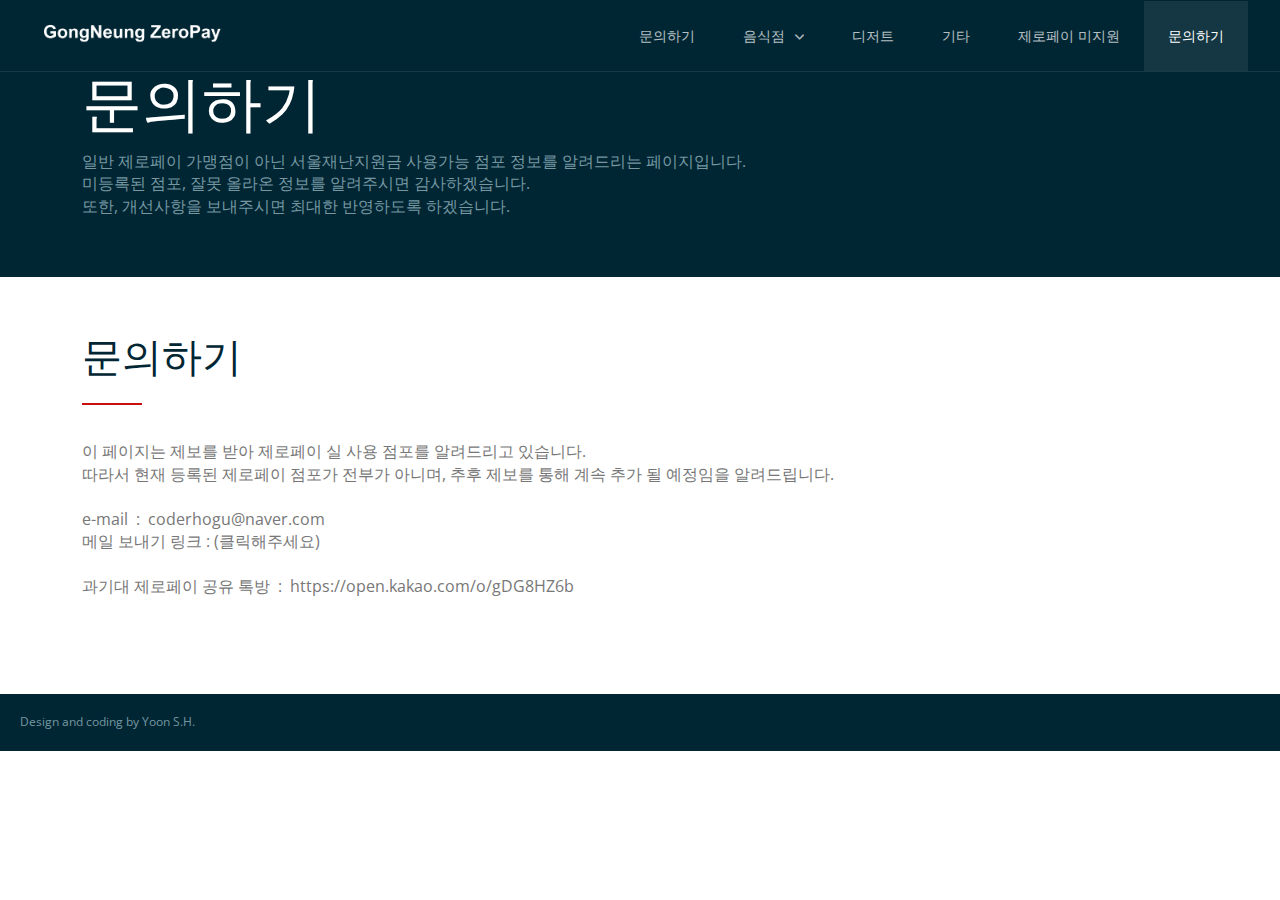
==== commit 5b780199: "copyright delete" ====
--- a/contact.html
+++ b/contact.html
@@ -105,7 +105,7 @@
       <!-- Bottom Footer -->
       <section class="padding background-dark full-width">
         <div class="s-12 l-6">
-         <p class="text-size-12">Copyright 2019, Vision Design - graphic zoo</p>
+         <!-- <p class="text-size-12">Copyright 2019, Vision Design - graphic zoo</p> -->
          <p class="text-size-12">Design and coding by Yoon S.H.</p>
          <!-- <p class="text-size-12">All images have been purchased from Bigstock. Do not use the images in your website.</p> -->
        </div>
